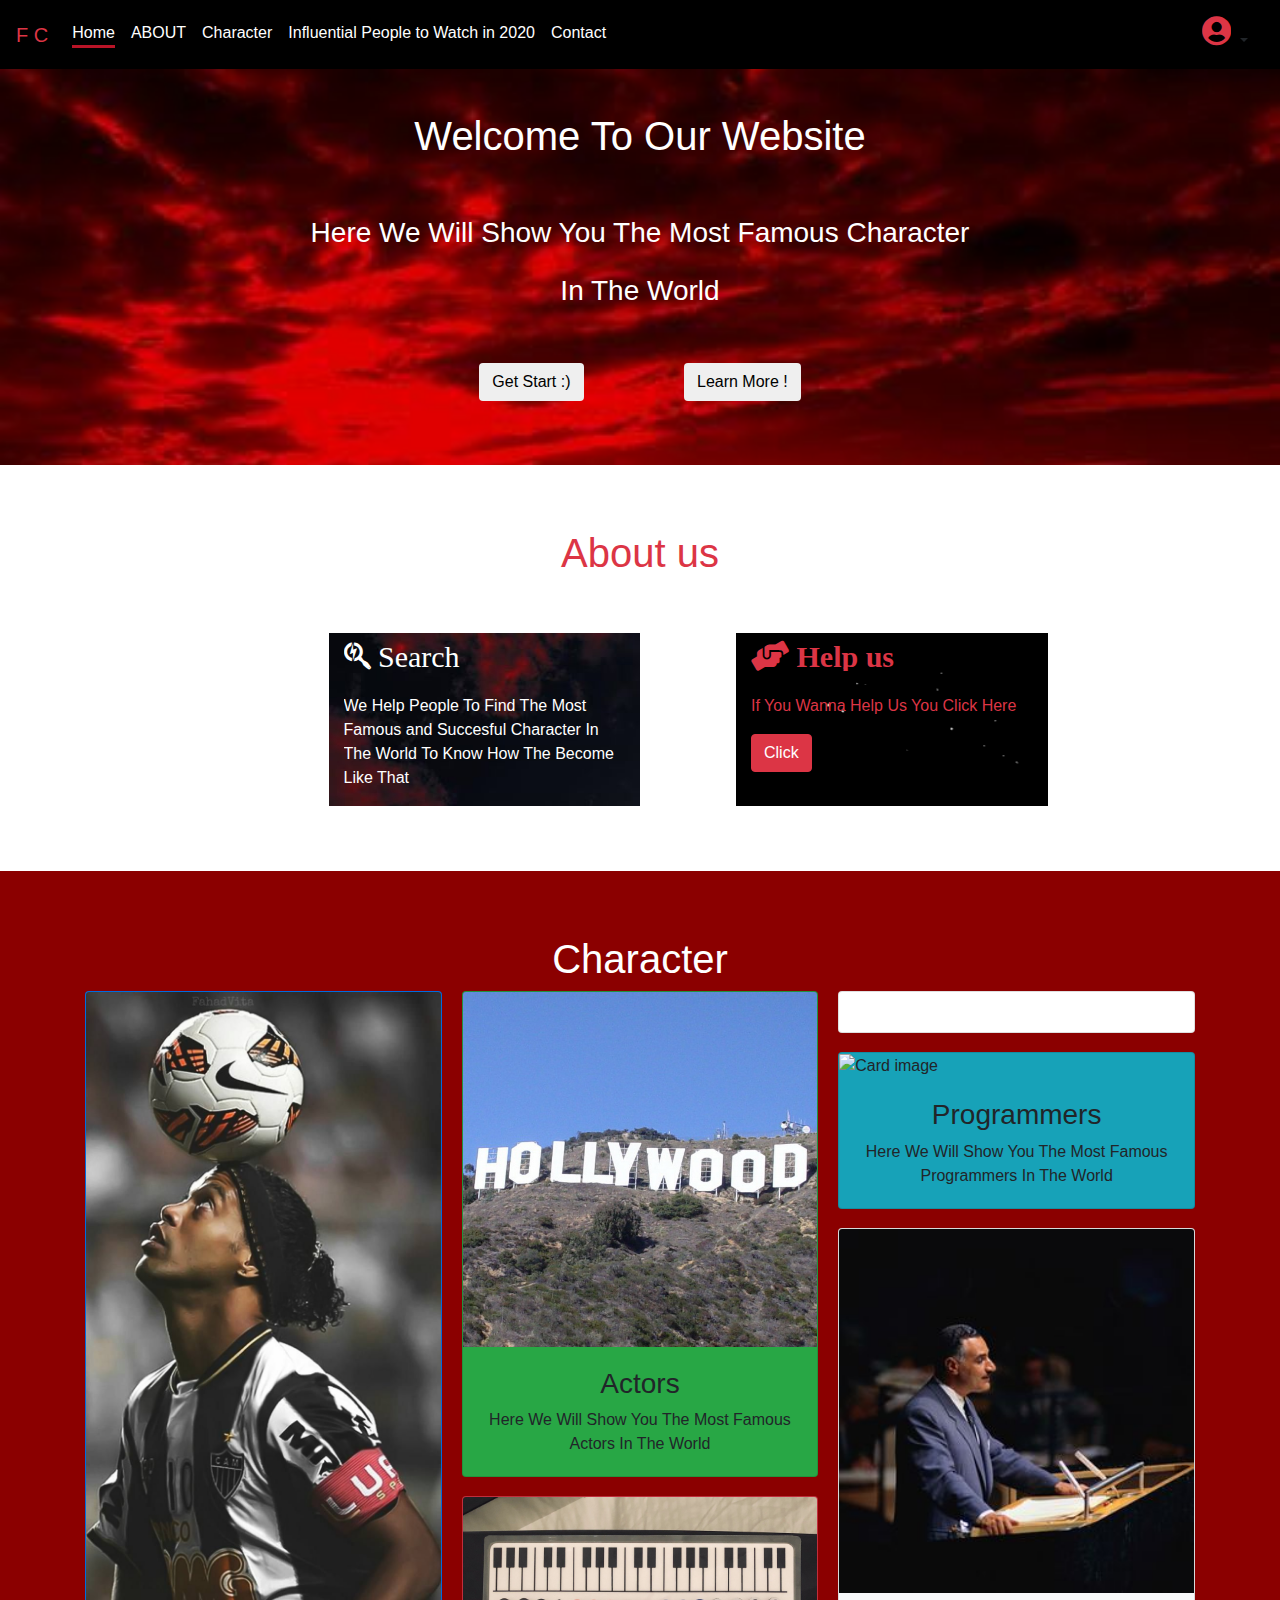
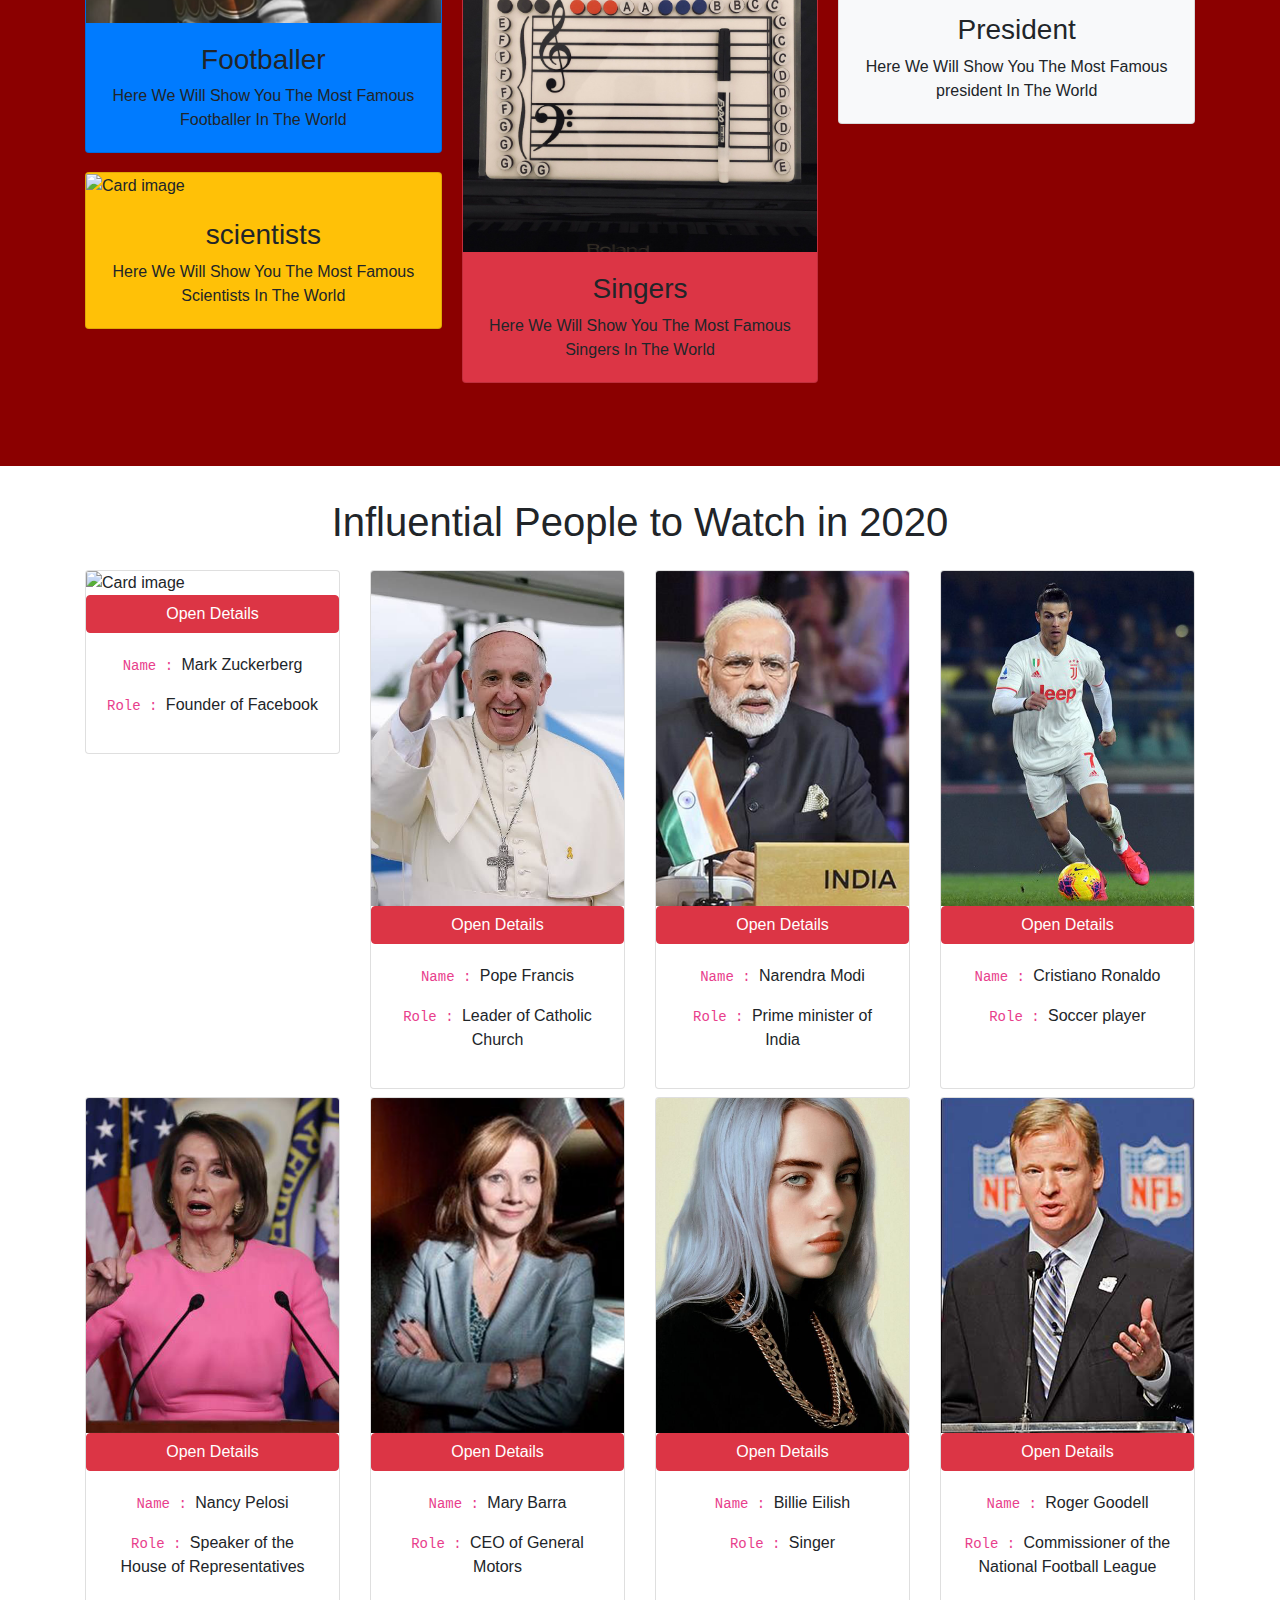
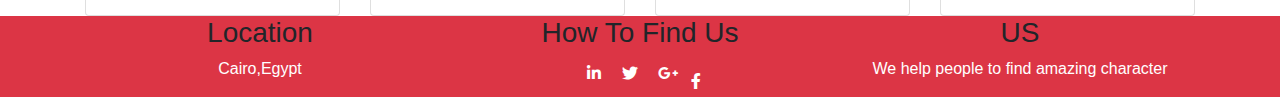
==== Home.html @ 87234b66 "Update Home.html" ====
<!DOCTYPE html>
<html lang="en" dir="ltr">
  <head>
    <meta charset="UTF-8"/>
    <meta name="viewport" content="width=device-width, initial-scale=1.0">
    <title>Famous Character</title>
    <!-- font awsome -->
    <link rel="stylesheet" href="css/all.min.css">
    <!-- bootstrap offline file -->
    <link rel="stylesheet" href="bootstrap/bootstrap.min.css">
    <link rel="stylesheet" href="css/home.css">
    <!-- Website icon -->
    <link rel="shortcut icon" href="heart-solid.svg" type="image/x-icon">
    <script src="js/jquery.min.js"></script>
    <script src="js/popper.min.js"></script>
    <script src="js/bootstrap.min.js"></script>
    <script src="js/index.js"></script>
  </head>
  <body>
      <!-- Navbar -->
      <div class="jumbotron-fluid top-icon">
          <nav class="navbar navbar-expand-sm fixed-top">
              <a class="navbar-brand text-danger gym-icon"> F C </a>
              <button class="navbar-toggler text-white" type="button" data-toggle="collapse" data-target="#ournavbar">
                  <i class="fas fa-bars"></i>
              </button>
              <div class="collapse navbar-collapse p-0 m-0" id="ournavbar">
                  <ul class="navbar-nav top-icon nav">
                      <li class="nav-item"><a href="#home" class="nav-link active">Home</a></li>
                      <li class="nav-item"><a href="#about" class="nav-link">ABOUT</a></li>
                      <li class="nav-item"><a href="#Character" class="nav-link">Character</a></li>
                      <li class="nav-item"><a href="#Influential" class="nav-link">Influential People to Watch in 2020</a></li>
                      <li class="nav-item"><a href="#" class="nav-link">Contact</a></li>
                  </ul>
                  <ul class="navbar-nav ml-auto nav-link">
                      <div class="dropdown">
                          <a class="dropdown-toggle" data-toggle="dropdown">
                              <i class="fas fa-user-circle top-avatar text-danger"></i>
                          </a>
                          <div class="dropdown-menu">
                              <a class="dropdown-item" href="index.html">Log out</a>
                              <a class="dropdown-item" href="#">Feedback</a>
                          </div>
                      </div>
                  </ul>
              </div>
          </nav>
      </div>
      <!-- Home -->
      <div class="jumbotron jumbotron-fluid text-center text-white cover" id="home">
          <h1 class="pt-5">Welcome To Our Website</h1>
          <h3 class="pt-5">Here We Will Show You The Most Famous Character</h3>
          <h3 class="pt-3">In The World</h3>
          <button class="btn mr-5 mt-5 butn">Get Start :) </button>
          <button class="btn ml-5 mt-5 butn">Learn More !</button>
      </div>
      <!-- About -->
      <div class="jumbotron bg-white About" id="about">
          <h1 class="text-center text-danger">About us</h1>
          <div class="row">
              <div class="col-md-3">
                  
              </div>
              <div class="col-md-3 col-3 text-white about1 mr-5 mt-5">
                  <i class="fab fa-searchengin search-icon pt-2"> Search</i>
                  <p class="pt-3">We Help People To Find The Most Famous and Succesful Character In The World To Know How The Become Like That</p>
              </div>
              <div class="col-md-3 col-3 text-danger about2 ml-5 mt-5">
                  <i class="fas fa-hands-helping search-icon pt-2"> Help us</i>
                  <p class="pt-3">If You Wanna Help Us You Click Here</p>
                  <button class="btn btn-danger">Click</button>
              </div>
              <div class="col-md-3">
                  
              </div>
          </div>
      </div>
      <!-- Character -->
      <div class="jumbotron jumbotron-fluid Character" id="Character">
          <div class="container">
              <h1 class="text-center text-white">Character</h1>
              <div class="card-columns">
                  <div class="card bg-primary">
                          <img class="card-img-buttom" src="image/Footballer.jpg" alt="Card image" style="width:100%">
                      <div class="card-body text-center">
                          <h3>Footballer</h3>
                          <p class="card-text">Here We Will Show You The Most Famous Footballer In The World</p>
                      </div>
                  </div>
                  <div class="card bg-warning">
                      <img class="card-img-buttom" src="image/scientists.png" alt="Card image" style="width:100%">
                      <div class="card-body text-center">
                          <h3>scientists</h3>
                          <p class="card-text">Here We Will Show You The Most Famous Scientists In The World</p>
                      </div>
                  </div>
                  <div class="card bg-success">
                      <img class="card-img-buttom" src="image/Actors.png" alt="Card image" style="width:100%">
                      <div class="card-body text-center">
                          <h3>Actors</h3>
                          <p class="card-text">Here We Will Show You The Most Famous Actors In The World</p>
                      </div>
                  </div>
                  <div class="card bg-danger">
                      <img class="card-img-buttom" src="image/music.jpg" alt="Card image" style="width:100%">
                      <div class="card-body text-center">
                          <h3>Singers</h3>
                          <p class="card-text">Here We Will Show You The Most Famous Singers In The World</p>
                      </div>
                  </div>  
                  <!-- Icon between character -->
                  <div class="card bg-white">
                      <div class="card-body text-center">
                          
                      </div>
                  </div>
                  <div class="card bg-info">
                      <img class="card-img-buttom" src="image/programmeer.png" alt="Card image" style="width:100%">
                      <div class="card-body text-center">
                          <h3>Programmers</h3>
                        <p class="card-text">Here We Will Show You The Most Famous Programmers In The World</p>
                      </div>
                 </div>
                  <div class="card bg-light">
                      <a href="President.html"><img class="card-img-buttom" src="image/president.jpg" alt="Card image" style="width:100%"></a>
                      <div class="card-body text-center">
                          <h3>President</h3>
                          <p class="card-text">Here We Will Show You The Most Famous president In The World</p>
                      </div>
                  </div>
                  
            </div>
          </div>
      </div>
      <!-- Influential People to Watch in 2020 -->
      <h1 class="text-center">Influential People to Watch in 2020</h1>
      <div class="container" id="Influential">
          <div class="row pt-3">
              <div class="col-md-3">
                  <div class="card">
                      <image class="card-img-buttom" src="image/Mark.png" alt="Card image" style="width:100%"></image>
                      <button type="button" class="btn btn-danger" data-toggle="modal" data-target="#markd">
                          Open Details
                      </button>
                      <div class="card-body text-center details">
                          <p> <code>Name : </code>Mark Zuckerberg</p>
                          <p> <code>Role : </code> Founder of Facebook </p>
                      </div>
                  </div>
                  <!-- modal -->
                  <div class="modal fade" id="markd">
                    <div class="modal-dialog modal-lg">
                      <div class="modal-content">

                        <!-- Name -->
                        <div class="modal-header">
                          <h4 class="modal-title">Mark Zuckerberg</h4>
                        </div>

                        <!--  details -->
                        <div class="modal-body">
                          <p>With a personal worth of about $73 billion, the founder of Facebook continues to deal with critics who are chiding the social media platform for disseminating fake news in 2019. The Federal Trade Commission fined Facebook an agency record penalty of $5 billion for violating customers' privacy in July.
                          Conservatives claim the social network is biased and have said Facebook's audit that sought to address those accusations was a whitewash. For their part, liberals have said the audit legitimized conservative claims of bias. With the 2020 presidential election less than a year away, Facebook will be under the microscope for its news dissemination from all sides of the political spectrum.</p>
                        </div>

                        <!-- close buttom -->
                        <div class="modal-footer">
                          <button type="button" class="btn btn-dark" data-dismiss="modal">Close</button>
                        </div>

                      </div>
                    </div>
                  </div>
              </div>
              <div class="col-md-3">
                  <div class="card">
                      <image class="card-img-buttom" src="image/Pope%20Francis.jpg" alt="Card image" style="width:100%"></image>
                      <button type="button" class="btn btn-danger" data-toggle="modal" data-target="#Pope">
                          Open Details
                      </button>
                      <div class="card-body text-center details">
                          <p> <code>Name : </code>Pope Francis</p>
                          <p> <code>Role : </code> Leader of Catholic Church </p>
                      </div>
                  </div>
                  <!-- modal -->
                  <div class="modal fade" id="Pope">
                    <div class="modal-dialog modal-lg">
                      <div class="modal-content">

                        <!-- Name -->
                        <div class="modal-header">
                          <h4 class="modal-title">Pope Francis</h4>
                        </div>

                        <!--  details -->
                        <div class="modal-body">
                            <p>Pope Francis, the leader of the Catholic Church, which has over 1 billion followers, continues to face the church's ongoing controversy surrounding sexual abuse of minors by Catholic clerics, a problem that threatens the future legitimacy of the 2,000-year-old church. In February, the pontiff called a meeting of church leadership for a meeting about the issue. Francis has spoken out about getting to the root of the problem and the abuse of power.    
                            The pope is busy shaping the papacy in his image by engaging in dialogue on issues such as migration, climate change, and the inclusion of gay Catholics, and is striving to bring lapsed Catholics back to the church. He's extending his legacy by naming cardinals -- today, more than half of the College of Cardinals have been appointed by Francis.</p>
                        </div>

                        <!-- close buttom -->
                        <div class="modal-footer">
                          <button type="button" class="btn btn-dark" data-dismiss="modal">Close</button>
                        </div>

                      </div>
                    </div>
                  </div>
              </div>
              <div class="col-md-3">
                  <div class="card">
                      <image class="card-img-buttom" src="image/Narendra.png" alt="Card image" style="width:100%"></image>
                      <button type="button" class="btn btn-danger" data-toggle="modal" data-target="#Narendra">
                          Open Details
                      </button>
                      <div class="card-body text-center details">
                          <p> <code>Name : </code>Narendra Modi</p>
                          <p> <code>Role : </code> Prime minister of India </p>
                      </div>
                  </div>
                  <!-- modal -->
                  <div class="modal fade" id="Narendra">
                    <div class="modal-dialog modal-lg">
                      <div class="modal-content">

                        <!-- Name -->
                        <div class="modal-header">
                          <h4 class="modal-title">Narendra Modi</h4>
                        </div>

                        <!--  details -->
                        <div class="modal-body">
                            <p>Narendra Modi was first elected prime minister of India, the world's largest democracy, in 2014 on a platform of improving the nation's transportation infrastructure and opening up the country to direct foreign investment.
                            Modi has championed Hindu culture, which some criticized as exclusionary toward Muslims, especially in the province of Kashmir, which has a Muslim majority. In early December, Indian lawmakers passed a change to the nation's citizenship law to include religion as a criterion for nationality to make it easier for refugees of certain faiths from neighboring countries who are being persecuted to gain citizenship. The measure is seen by many as divisive because is does not include Muslims. India is home to 200 million Muslims.

                            India has also been chided for its poor treatment of women and been tainted by recent stories about women who have been gang-raped and murdered. Modi has spoken about the mistreatment of women, but critics have said the country has not acted strongly enough to stop the violence</p>
                        </div>

                        <!-- close buttom -->
                        <div class="modal-footer">
                          <button type="button" class="btn btn-dark" data-dismiss="modal">Close</button>
                        </div>

                      </div>
                    </div>
                  </div>
              </div>
              <div class="col-md-3">
                  <div class="card">
                      <image class="card-img-buttom" src="image/Cristiano.png" alt="Card image" style="width:100%"></image>
                      <button type="button" class="btn btn-danger" data-toggle="modal" data-target="#Cristiano">
                          Open Details
                      </button>
                      <div class="card-body text-center">
                          <p> <code>Name : </code>Cristiano Ronaldo</p>
                          <p> <code>Role : </code> Soccer player </p><br>
                      </div>
                  </div>
                  <!-- modal -->
                  <div class="modal fade" id="Cristiano">
                    <div class="modal-dialog modal-lg">
                      <div class="modal-content">

                        <!-- Name -->
                        <div class="modal-header">
                          <h4 class="modal-title">Cristiano Ronaldo</h4>
                        </div>

                        <!--  details -->
                        <div class="modal-body">
                            <p>Cristiano Ronaldo is one of the greatest soccer players of all time. In 2018, the Portuguese soccer star became the first player to win the UEFA Champions League five times. He's also played on Portugal's World Cup team four times and scored seven goals in the four tournaments. Ronaldo joined Italian soccer club Juventus in 2018 in a deal that will pay him $64 million a year over four years. After the deal was announced, Juventus sold 520,000 Juventus jerseys with his name on them in 24 hours.
                            Ronaldo's Wikipedia page received more than 11 million views over the last 12 months. The 34-year-old's acclaim extends to social media, where he has nearly 400 million followers.
                            Ronaldo has also lent his stature to the campaign to combat racism in soccer, titled Stand Up Speak Up, that was launched following a spate of racist incidents at soccer matches across Europe. Last year, Ronaldo went on Instagram to speak in defense of Kalidou Koulibaly after racist chants were aimed at the Napoli defender during a match at Inter Milan.</p>
                        </div>

                        <!-- close buttom -->
                        <div class="modal-footer">
                          <button type="button" class="btn btn-dark" data-dismiss="modal">Close</button>
                        </div>

                      </div>
                    </div>
                  </div>
              </div>
          </div>
          <div class="row pt-2">
              <div class="col-md-3">
                  <div class="card">
                      <image class="card-img-buttom" src="image/Nancy.png" alt="Card image" style="width:100%"></image>
                      <button type="button" class="btn btn-danger" data-toggle="modal" data-target="#Nancy">
                          Open Details
                      </button>
                      <div class="card-body text-center">
                          <p> <code>Name : </code>Nancy Pelosi</p>
                          <p> <code>Role : </code> Speaker of the House of Representatives </p>
                      </div>
                  </div>
                  <!-- modal -->
                  <div class="modal fade" id="Nancy">
                    <div class="modal-dialog modal-lg">
                      <div class="modal-content">

                        <!-- Name -->
                        <div class="modal-header">
                          <h4 class="modal-title">Nancy Pelosi</h4>
                        </div>

                        <!--  details -->
                        <div class="modal-body">
                            <p>Rep. Nancy Pelosi is the first woman to have served as Speaker of the House of Representatives. She helmed the effort to impeach President Donald Trump. To do this, Pelosi had to rely on her leadership and political skills to pull together the disparate parts of the Democratic Party to advance the process, while at the same time attempting to convince members of the opposition Republican Party of the misdeeds of President Trump.
                            In a demonstration of bipartisanship, Pelosi and the House of Representatives supported a trade deal with Mexico and Canada that was backed by the president.</p>
                        </div>

                        <!-- close buttom -->
                        <div class="modal-footer">
                          <button type="button" class="btn btn-dark" data-dismiss="modal">Close</button>
                        </div>

                      </div>
                    </div>
                  </div>
              </div>
              <div class="col-md-3">
                  <div class="card">
                      <image class="card-img-buttom" src="image/Mary.png" alt="Card image" style="width:100%"></image>
                      <button type="button" class="btn btn-danger" data-toggle="modal" data-target="#Mary">
                          Open Details
                      </button>
                      <div class="card-body text-center">
                          <p> <code>Name : </code>Mary Barra</p>
                          <p> <code>Role : </code> CEO of General Motors </p>
                      </div>
                  </div>
                  <!-- modal -->
                  <div class="modal fade" id="Mary">
                    <div class="modal-dialog modal-lg">
                      <div class="modal-content">

                        <!-- Name -->
                        <div class="modal-header">
                          <h4 class="modal-title">Mary Barra</h4>
                        </div>

                        <!--  details -->
                        <div class="modal-body">
                            
                            <p>Mary Barra has overseen a sea change at General Motors, once the largest automobile company in the world. Since taking over as the first female chief executive officer of an American automobile company in 2014, Barra's strategy for GM has been to pull from several underperforming international markets and push into the electric car market. She told an auto industry conference in New York in November that GM is planning to sell 20 electric vehicle models by 2023. As the 13th largest-revenue U.S. corporation in the world, GM will likely continue to wield tremendous influence.
                            Barra will also continue in 2020 to influence her 173,000 employees and their families, as well as play a major role in national conversations on labor relations. In October 2019, Barra finalized a labor contract with the United Automobile Workers union, ending the 40-day, 46,000 GM worker strike -- the longest strike against the company in a half century.</p>
                        </div>

                        <!-- close buttom -->
                        <div class="modal-footer">
                          <button type="button" class="btn btn-dark" data-dismiss="modal">Close</button>
                        </div>

                      </div>
                    </div>
                  </div>
              </div>
              <div class="col-md-3">
                  <div class="card">
                      <image class="card-img-buttom" src="image/Billie.png" alt="Card image" style="width:100%"></image>
                      <button type="button" class="btn btn-danger" data-toggle="modal" data-target="#Billie">
                          Open Details
                      </button>
                      <div class="card-body text-center">
                          <p> <code>Name : </code>Billie Eilish</p>
                          <p> <code>Role : </code> Singer </p><br>
                      </div>
                  </div>
                  <!-- modal -->
                  <div class="modal fade" id="Billie">
                    <div class="modal-dialog modal-lg">
                      <div class="modal-content">

                        <!-- Name -->
                        <div class="modal-header">
                          <h4 class="modal-title">Billie Eilish</h4>
                        </div>

                        <!--  details -->
                        <div class="modal-body">
                            <p>Eilish has been called the voice of Generation Z, those born in the mid-to-late 1990s, embodying teen angst and apathy. The Grammy Award-nominated singer-songwriter, who turns 18 in late December, was named Billboard 2019 Woman of the Year earlier this month. Eilish has already posted two top 10 hits on the Billboard Hot 100, including the chart-topper "Bad Guy." Her debut album, "When We All Fall Asleep, Where Do We Go?," went to No. 1 on the Billboard 200.
                            Eilish is generating a lot of interest on Wikipedia, and her site has had almost 20 million page views over the last 12 months. She has 44.9 million followers on Instagram, and Lana Del Rey and Dave Grohl are fans.</p>
                        </div>

                        <!-- close buttom -->
                        <div class="modal-footer">
                          <button type="button" class="btn btn-dark" data-dismiss="modal">Close</button>
                        </div>

                      </div>
                    </div>
                  </div>
              </div>
              <div class="col-md-3">
                  <div class="card">
                      <image class="card-img-buttom" src="image/Roger.png" alt="Card image" style="width:100%"></image>
                      <button type="button" class="btn btn-danger" data-toggle="modal" data-target="#Roger">
                          Open Details
                      </button>
                      <div class="card-body text-center">
                          <p> <code>Name : </code>Roger Goodell</p>
                          <p> <code>Role : </code> Commissioner of the National Football League </p>
                      </div>
                  </div>
                  <!-- modal -->
                  <div class="modal fade" id="Roger"> 
                     <div class="modal-dialog modal-lg">
                          <div class="modal-content">

                            <!-- Name -->
                            <div class="modal-header">
                              <h4 class="modal-title">Roger Goodell</h4>
                            </div>

                            <!--  details -->
                            <div class="modal-body">
                                <p>The National Football League is the most dominant sports league in the United States by far, commanding billions of dollars in revenue. NFL games are routinely the most-watched sporting events in the fall and winter, according to Nielsen TV ratings, capped by the most-viewed event of the year, the Super Bowl. At the head of this colossus is Roger Goodell, who is in his 14th year as NFL commissioner.
                                Besides negotiating the massive revenue deals for the league, Goodell has had to navigate the shoals of several controversies. Goodell dealt with a public relations flap beginning in 2016 regarding players refusing to stand for the national anthem in protest of unfair treatment of African Americans by police. There are also ongoing concerns about the danger the game poses to players and what this could mean for the future of the sport.</p>
                            </div>

                            <!-- close buttom -->
                            <div class="modal-footer">
                              <button type="button" class="btn btn-dark" data-dismiss="modal">Close</button>
                            </div>

                          </div>
                        </div>
                  </div>
              </div>
          </div>
      </div>
      <!-- footer -->
  <footer class="jumbotorn-fluid bg-danger">
      <div class="container">
          <div class="row text-center">
              <div class="col-md-4">
                  <h3>Location</h3>
                  <p class="text-white">Cairo,Egypt</p>
              </div>
              <div class="col-md-4">
                  <h3>How To Find Us</h3>
                  <a class="text-white" href="https://www.linkedin.com"><i class="fab fa-linkedin-in p-2 icons"></i></a>
                  <a class="text-white" href="https://www.twitter.com"><i class="fab fa-twitter p-2 icons"></i></a>
                  <a class="text-white" href="https://www.google-plus.com"><i class="fab fa-google-plus-g p-2 icons"></i></a>
                  <a class="text-white" href="https://www.facebook.com"><i class="fab fa-facebook-f"></i></a>
              </div>
              <div class="col-md-4">
                  <h3>US</h3>
                  <p class="text-white">We help people to find amazing character</p>
              </div>
          </div>
      </div>
  </footer>
  </body>
</html>
---- css/home.css ----
*
{
    overflow:hidden;
}
/* About Navbar*/
.navbar
{
    background-color:black;
}
li a
{
    color:white;
}
li a:hover
{
  color:#b91427;
}
.nav > li > a.active:after,
.nav > li > a:after
{
    content: "";
    display: block;
    height: 3px;
    background-color:#b91427;
    transition: width 0.5s;v
}
.nav > li > a.active:after
{

    width: 100%;

}
.nav > li > a:after
{

    width: 0;
}
.nav > li > a:hover:after
{
    width: 100%;
}
.top-avatar
{
  font-size:30px;
}
/* Home */
.cover
{
  background-image:url("/image/Home.jpg");
  background-repeat:no-repeat;
  background-size:cover;
  margin-bottom:0;
}
.backGround
{
    background-color:#b91427;
}
.butn:hover
{
    background-color:#b91427;
}
/* About */
.About
{
    padding:auto;
    margin:auto;
}
.about1
{
    width:35%;
    background-image:url("/image/about1.jpg");
    
}
.about2
{
    background-image:url("/image/about2.gif");
}
.search-icon
{
    font-size:30px;
}
/* Character */ 
.Character
{
    background-color:darkred;
}
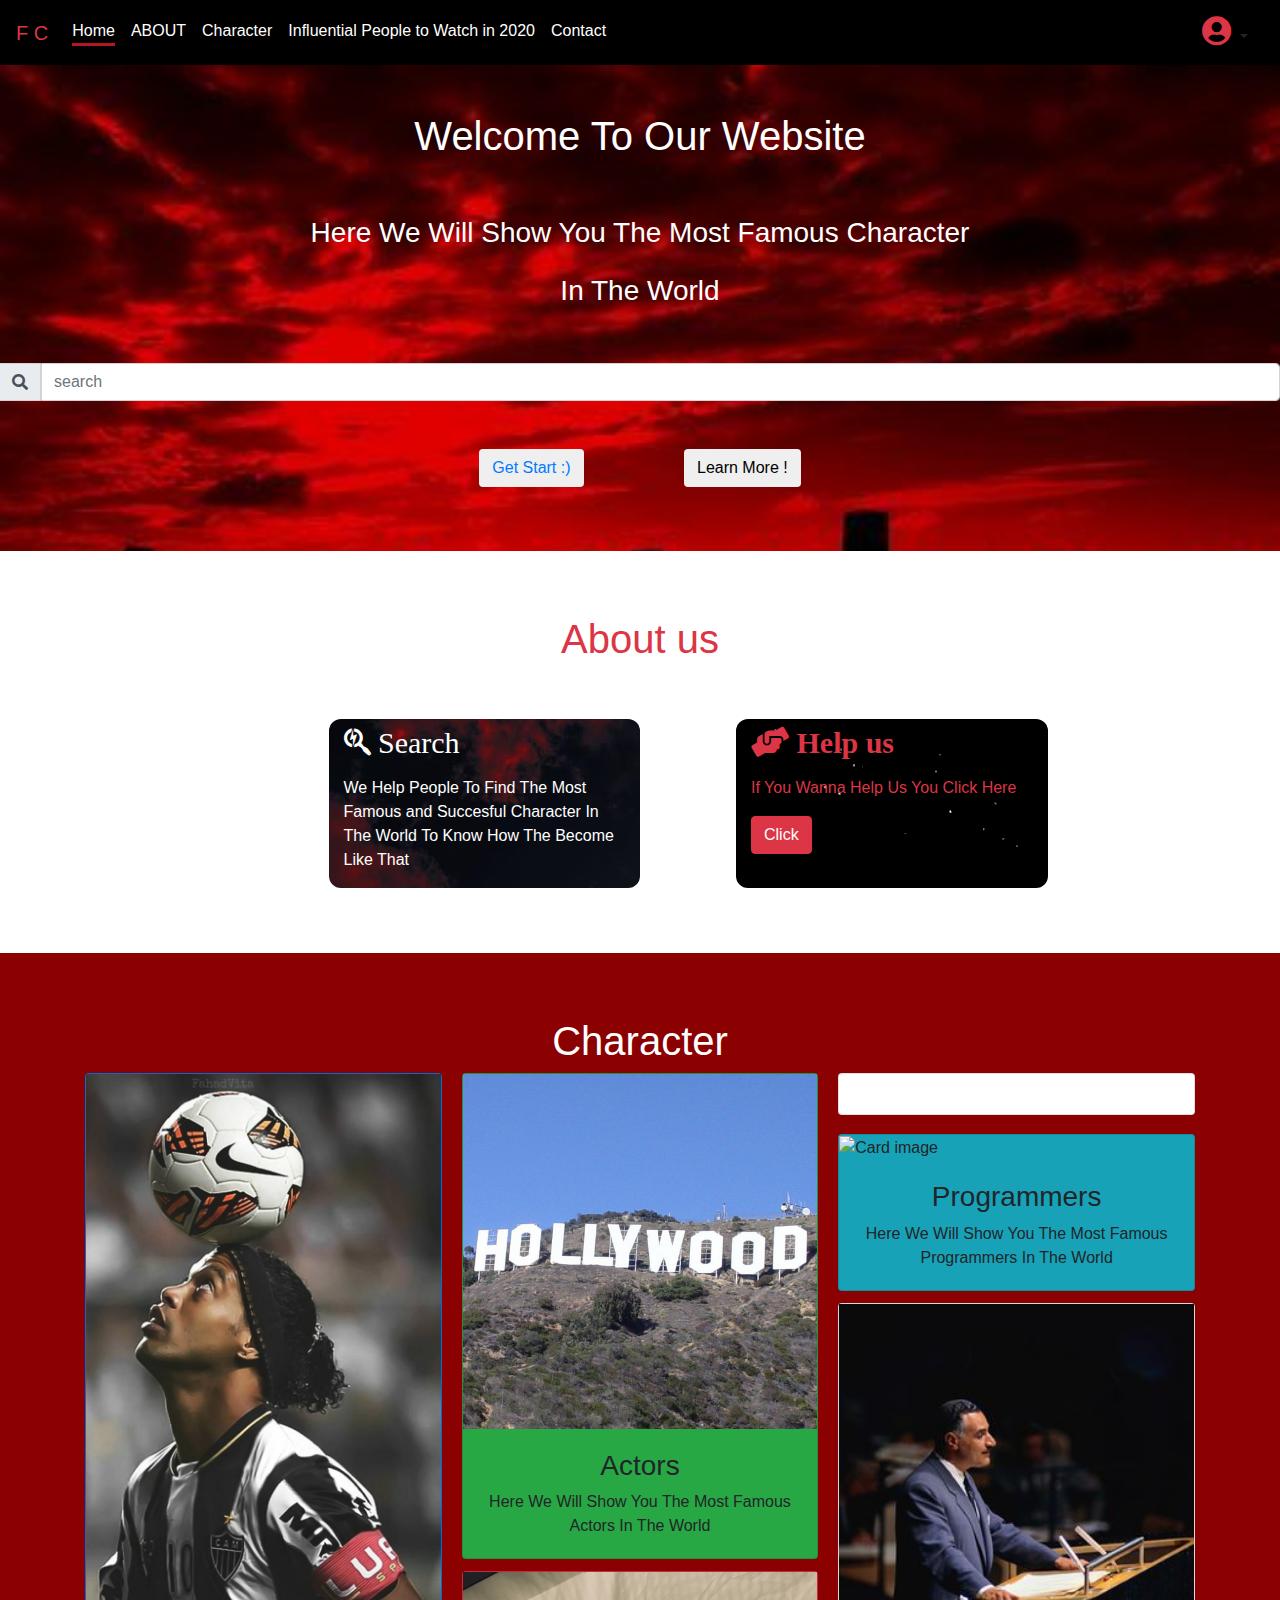
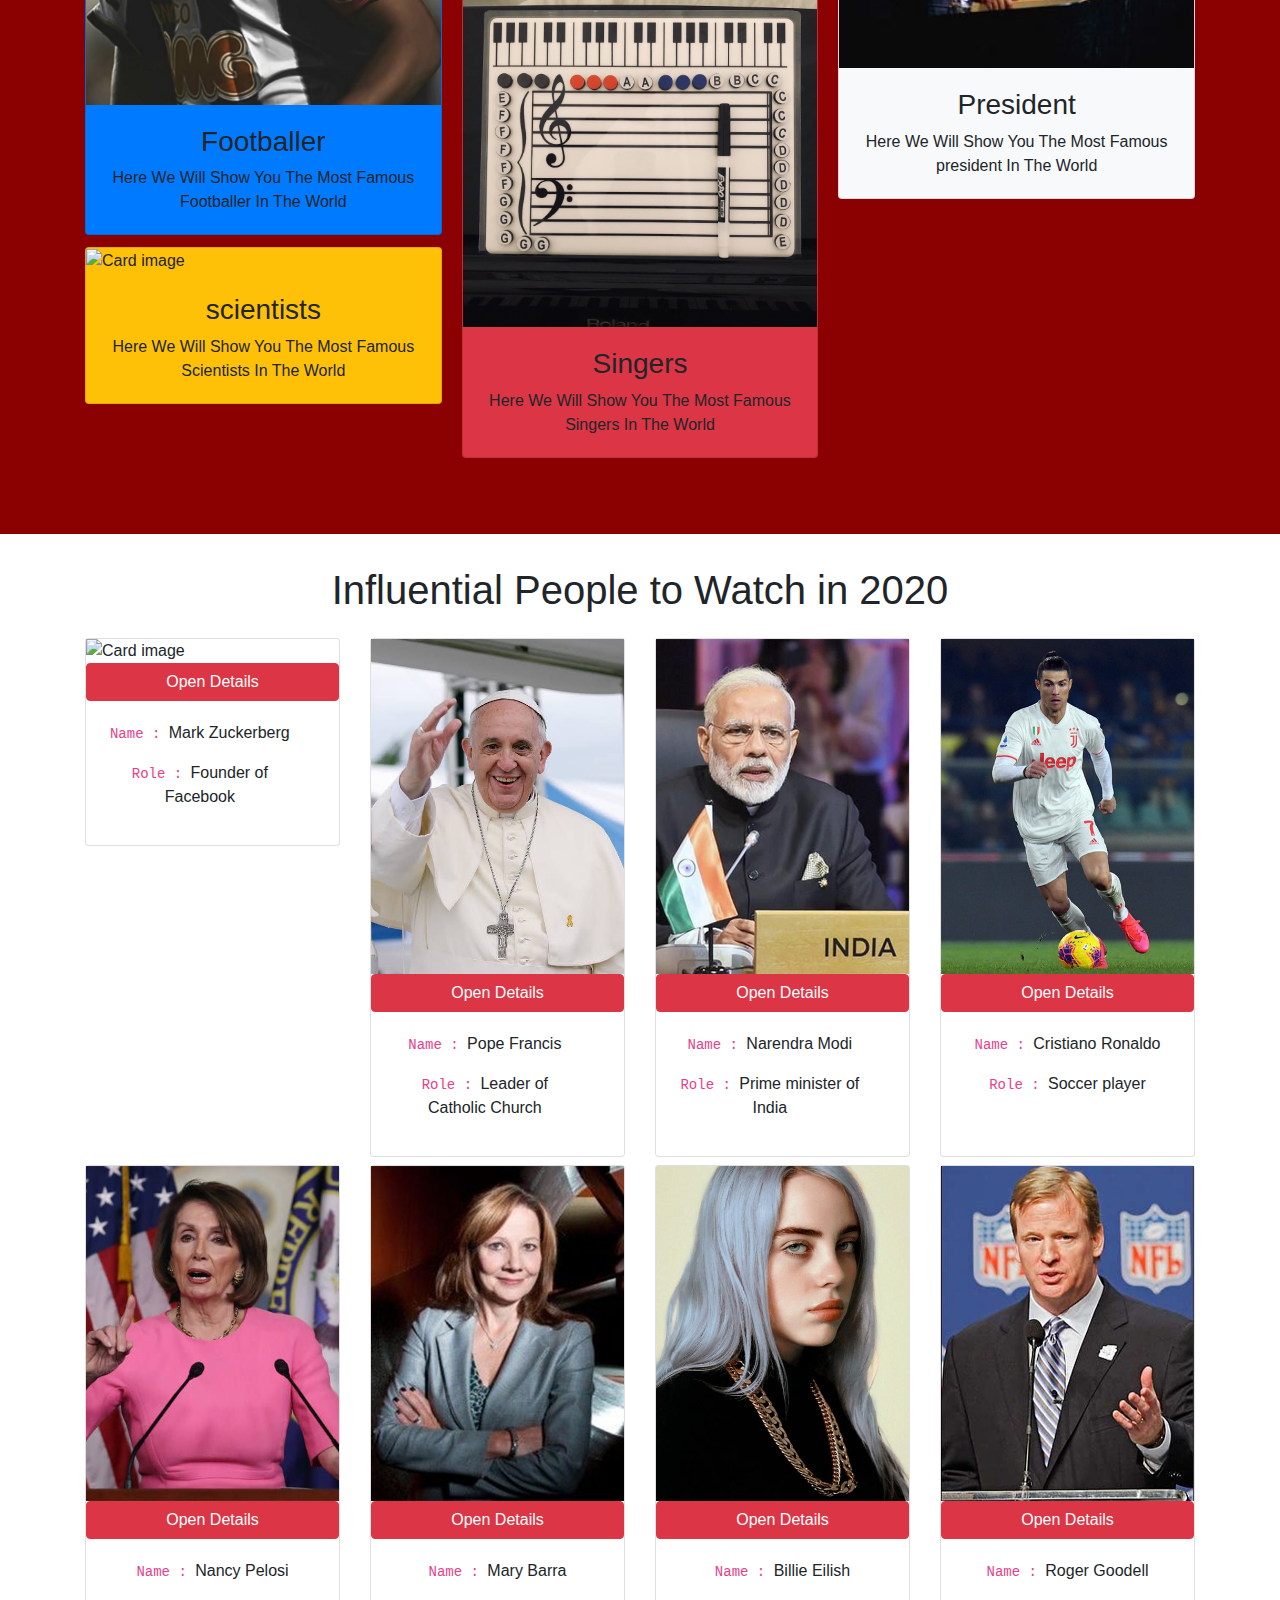
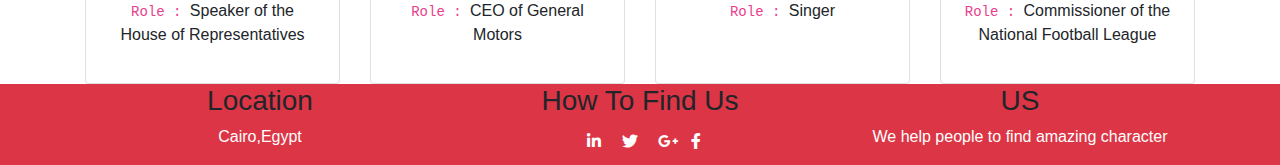
==== commit 5a07ca94: "Update Home.html" ====
--- a/Home.html
+++ b/Home.html
@@ -39,19 +39,75 @@
                           </a>
                           <div class="dropdown-menu">
                               <a class="dropdown-item" href="index.html">Log out</a>
-                              <a class="dropdown-item" href="#">Feedback</a>
-                          </div>
+                              <button class="dropdown-item" data-toggle="modal" data-target="#feed">Feedback</button>
+                          </div>   
                       </div>
                   </ul>
               </div>
           </nav>
+          <!-- modal for feedback -->
+          <div class="modal" id="feed"> 
+              <div class="modal-dialog modal-lg">
+                  <div class="modal-content">
+
+                        <!-- Name -->
+                        <div class="modal-header">
+                            <h4 class="modal-title">FeedBack US</h4>
+                        </div>
+
+                        <!--  details -->
+                        <div class="modal-body">
+                            <div class="container">
+                                <form action="/action_page.php">
+                                <div class="form-group">
+                                    <label>Are you found our website easy to use ?</label>
+                                    <select class="form-control">
+                                        <option>Yea</option>
+                                        <option>No</option>
+                                        <option>Not easy</option>
+                                    </select>
+                                    <label>Are you found your person here ?</label>
+                                    <select class="form-control">
+                                        <option>Yea</option>
+                                        <option>No</option>
+                                        <option>Yes, but there's little information</option>
+                                    </select>
+                                    <label>If you able to help us are you will do that ?</label>
+                                    <select class="form-control">
+                                        <option>Yea</option>
+                                        <option>No</option>
+                                        <option>I'm not sure</option>
+                                    </select>
+                                    <br>
+                                    <input type="text" class="form-control" placeholder="Are you have any comment ?" name="text1">   
+                                    </div>
+                                  </form>
+                                </div>
+                            </div>
+
+                            <!-- submit buttom -->
+                     <div class="modal-footer">
+                         <button type="button" class="btn btn-danger" data-dismiss="modal">submit</button>
+                     </div>
+
+                  </div>
+              </div>
+          </div>
       </div>
       <!-- Home -->
       <div class="jumbotron jumbotron-fluid text-center text-white cover" id="home">
           <h1 class="pt-5">Welcome To Our Website</h1>
           <h3 class="pt-5">Here We Will Show You The Most Famous Character</h3>
           <h3 class="pt-3">In The World</h3>
-          <button class="btn mr-5 mt-5 butn">Get Start :) </button>
+          <form class="pt-5">
+            <div class="input-group search">
+                <div class="input-group-append">
+                <span class="input-group-text"><i class="fas fa-search"></i></span>
+              </div>
+              <input type="search" class="form-control" placeholder="search" name="search">
+            </div>
+          </form>
+          <button class="btn mr-5 mt-5 butn"><a class="start" href="#Character">Get Start :) </a></button>
           <button class="btn ml-5 mt-5 butn">Learn More !</button>
       </div>
       <!-- About -->
--- a/css/home.css
+++ b/css/home.css
@@ -1,8 +1,4 @@
-*
-{
-    overflow:hidden;
-}
-/* About Navbar*/
+/* Navbar*/
 .navbar
 {
     background-color:black;
@@ -46,7 +42,7 @@
 /* Home */
 .cover
 {
-  background-image:url("/image/Home.jpg");
+  background-image:url("../image/Home.jpg");
   background-repeat:no-repeat;
   background-size:cover;
   margin-bottom:0;
@@ -68,12 +64,14 @@
 .about1
 {
     width:35%;
-    background-image:url("/image/about1.jpg");
+    background-image:url("../image/about1.jpg");
+    border-radius:12px;
     
 }
 .about2
 {
-    background-image:url("/image/about2.gif");
+    background-image:url("../image/about2.gif");
+    border-radius:12px;
 }
 .search-icon
 {
@@ -84,3 +82,13 @@
 {
     background-color:darkred;
 }
+/* influ */
+.details
+{
+    width:90%;
+}
+/* footer */
+.icons
+{
+    border-style:hidden;
+}
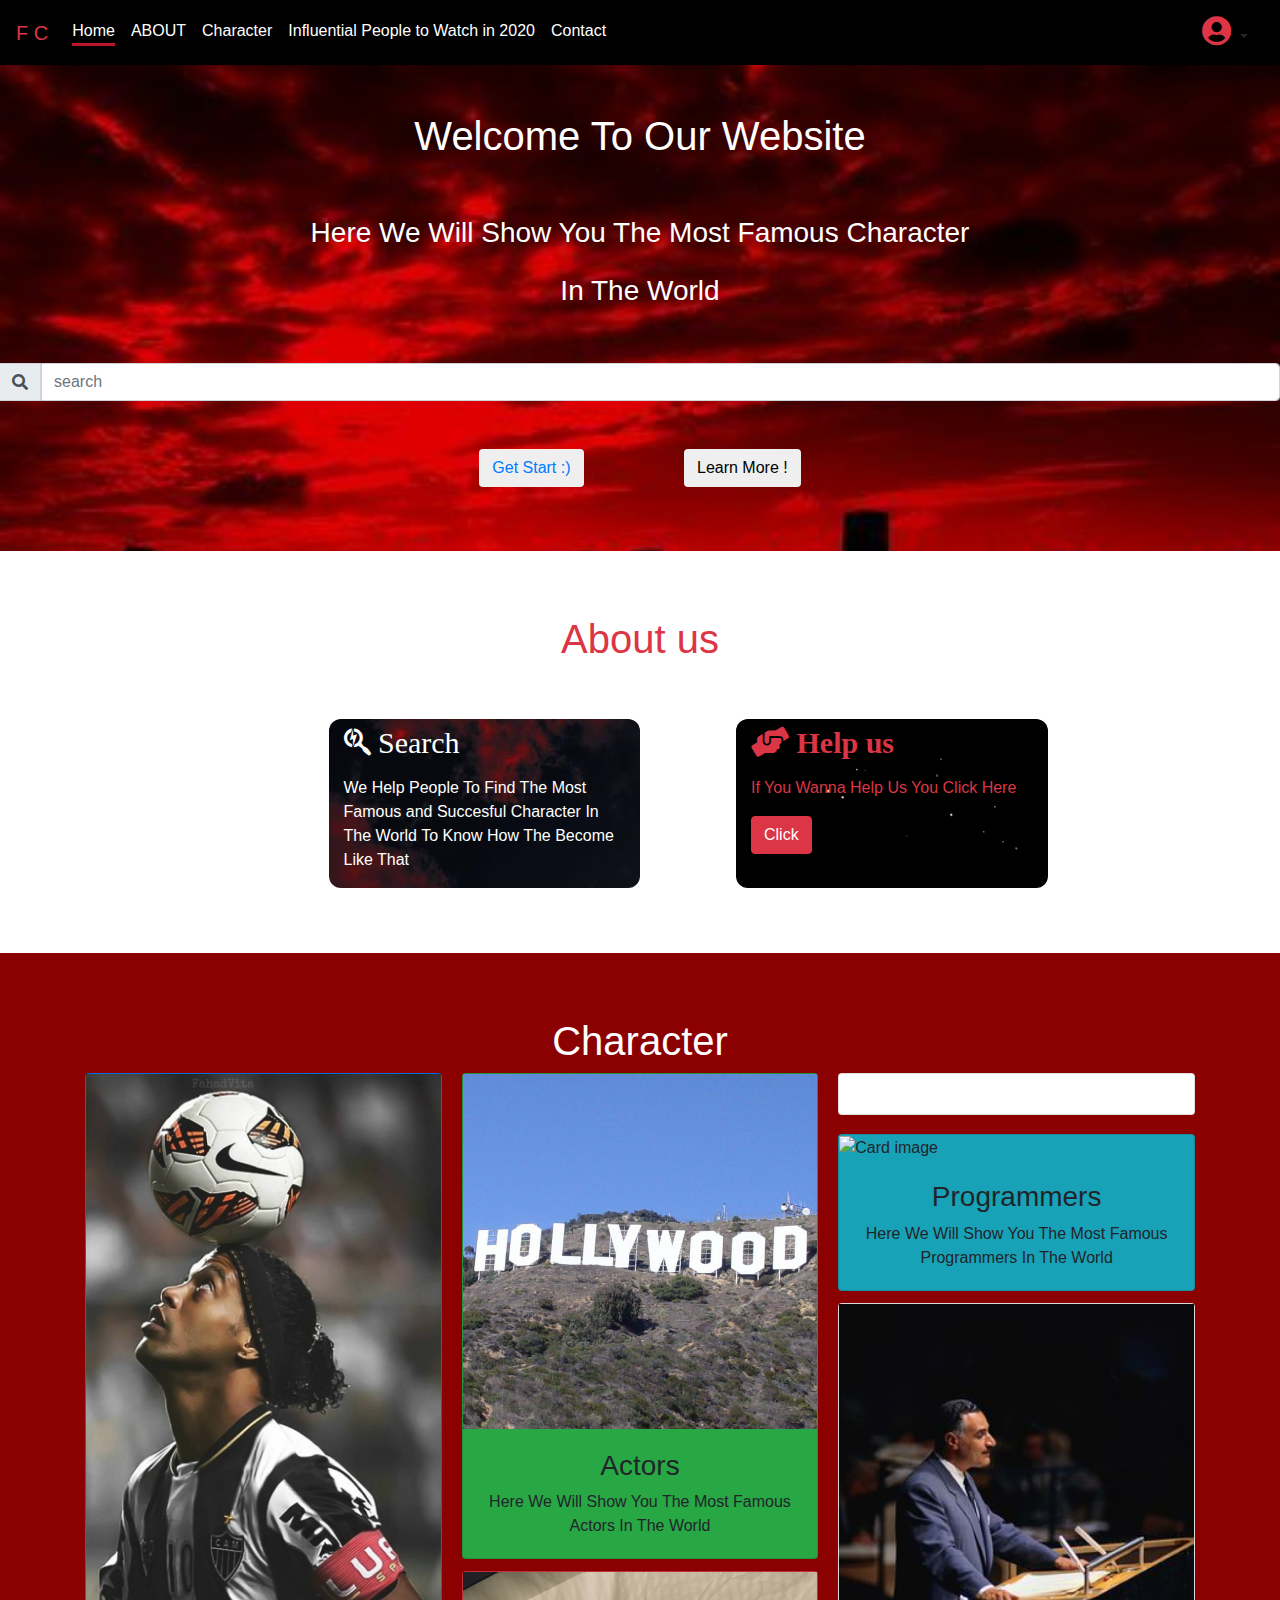
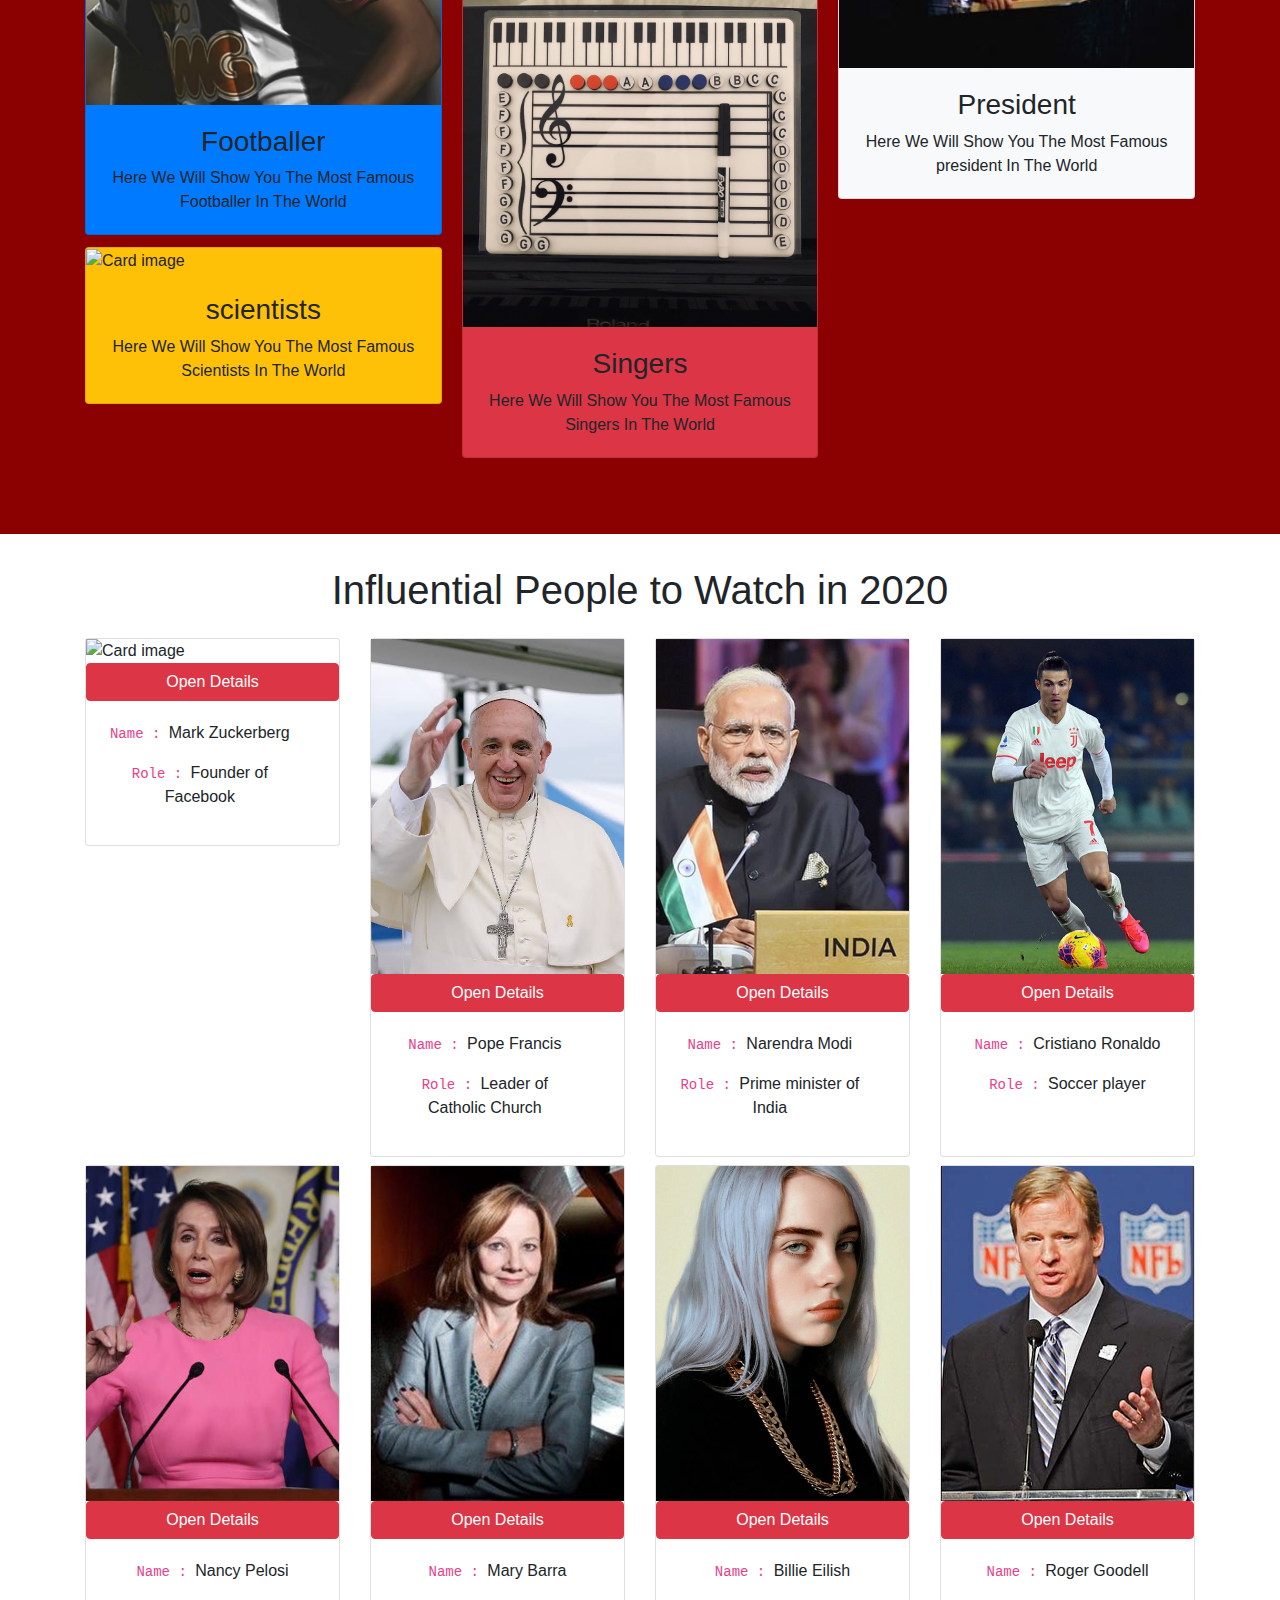
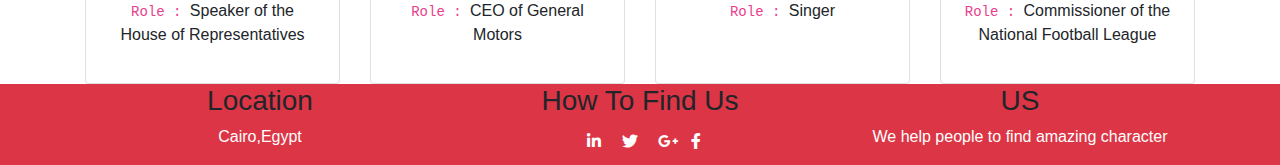
==== commit b03488be: "Update Home.html" ====
--- a/Home.html
+++ b/Home.html
@@ -137,7 +137,7 @@
               <h1 class="text-center text-white">Character</h1>
               <div class="card-columns">
                   <div class="card bg-primary">
-                          <img class="card-img-buttom" src="image/Footballer.jpg" alt="Card image" style="width:100%">
+                          <a href="footbaler%20chaeacter.html"><img class="card-img-buttom" src="image/Footballer.jpg" alt="Card image" style="width:100%"></a>
                       <div class="card-body text-center">
                           <h3>Footballer</h3>
                           <p class="card-text">Here We Will Show You The Most Famous Footballer In The World</p>
@@ -158,7 +158,7 @@
                       </div>
                   </div>
                   <div class="card bg-danger">
-                      <img class="card-img-buttom" src="image/music.jpg" alt="Card image" style="width:100%">
+                      <a href="singer%20character.html"><img class="card-img-buttom" src="image/music.jpg" alt="Card image" style="width:100%"></a>
                       <div class="card-body text-center">
                           <h3>Singers</h3>
                           <p class="card-text">Here We Will Show You The Most Famous Singers In The World</p>
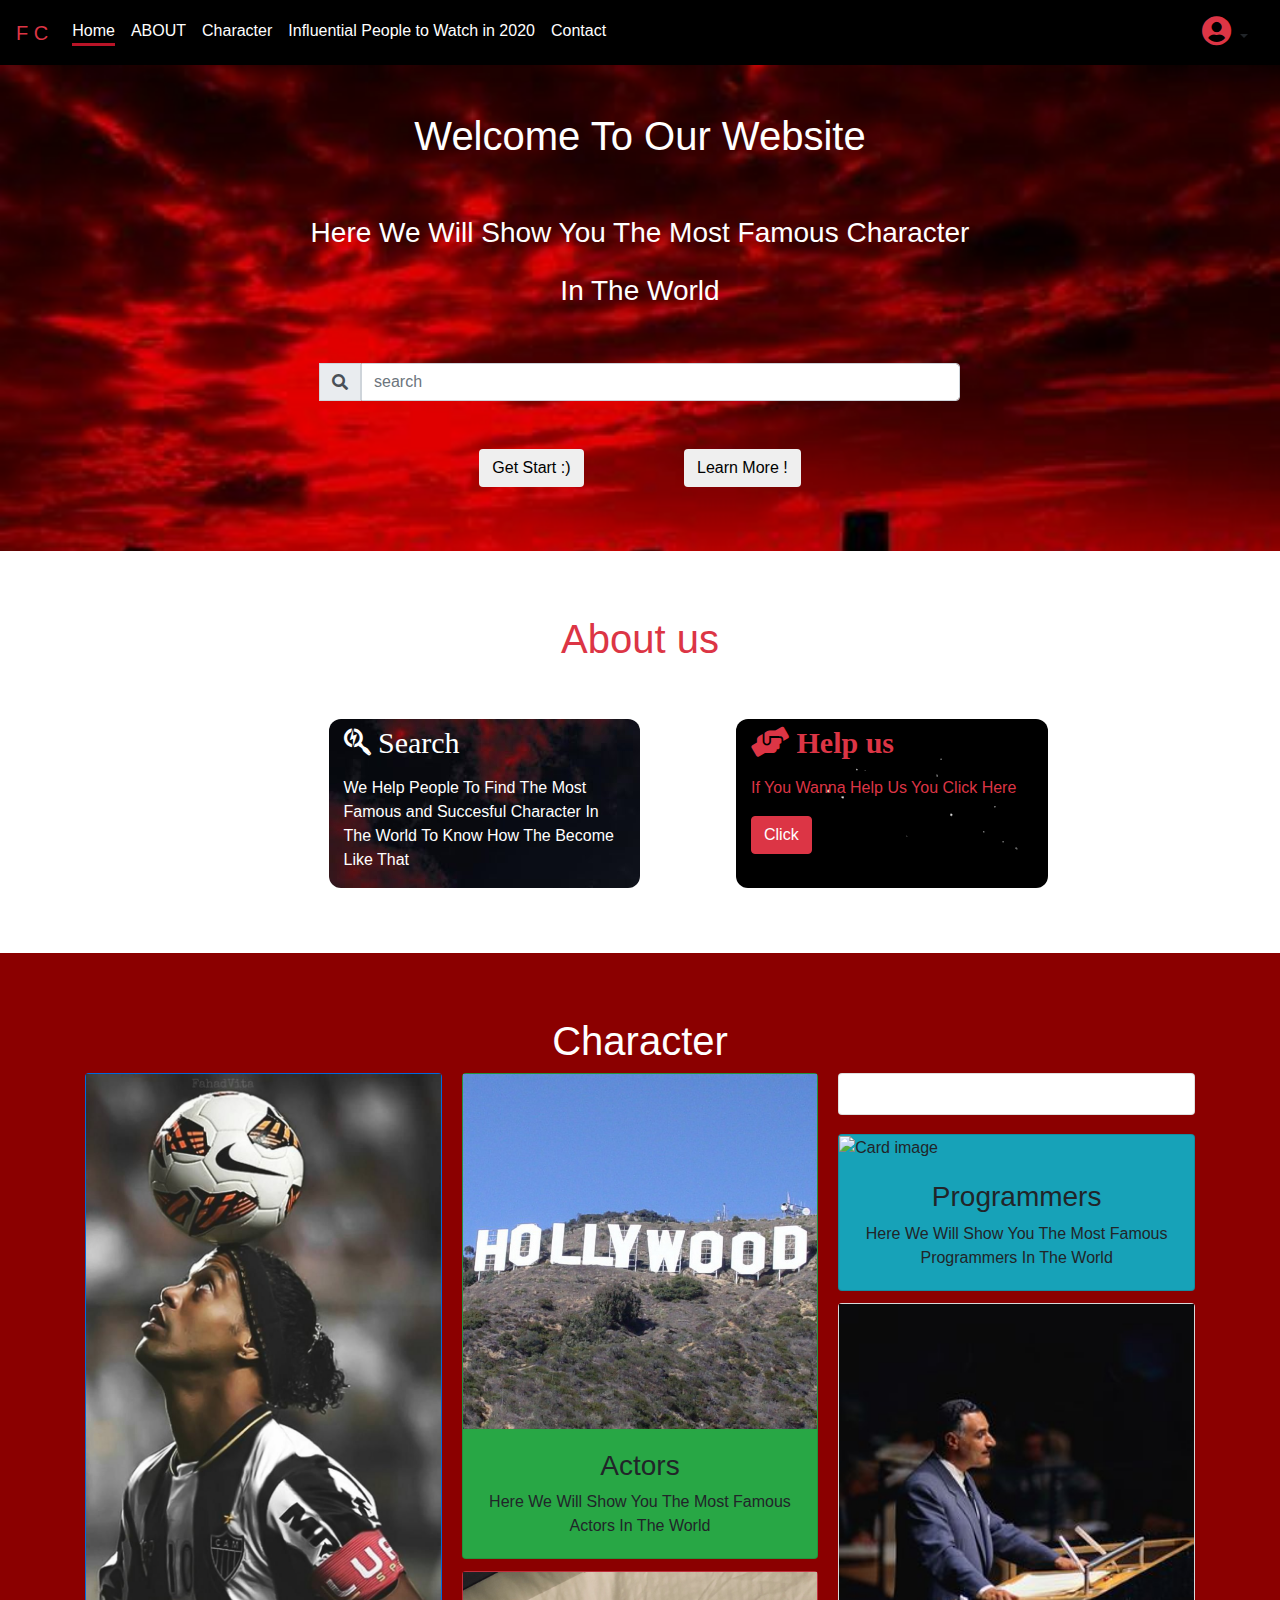
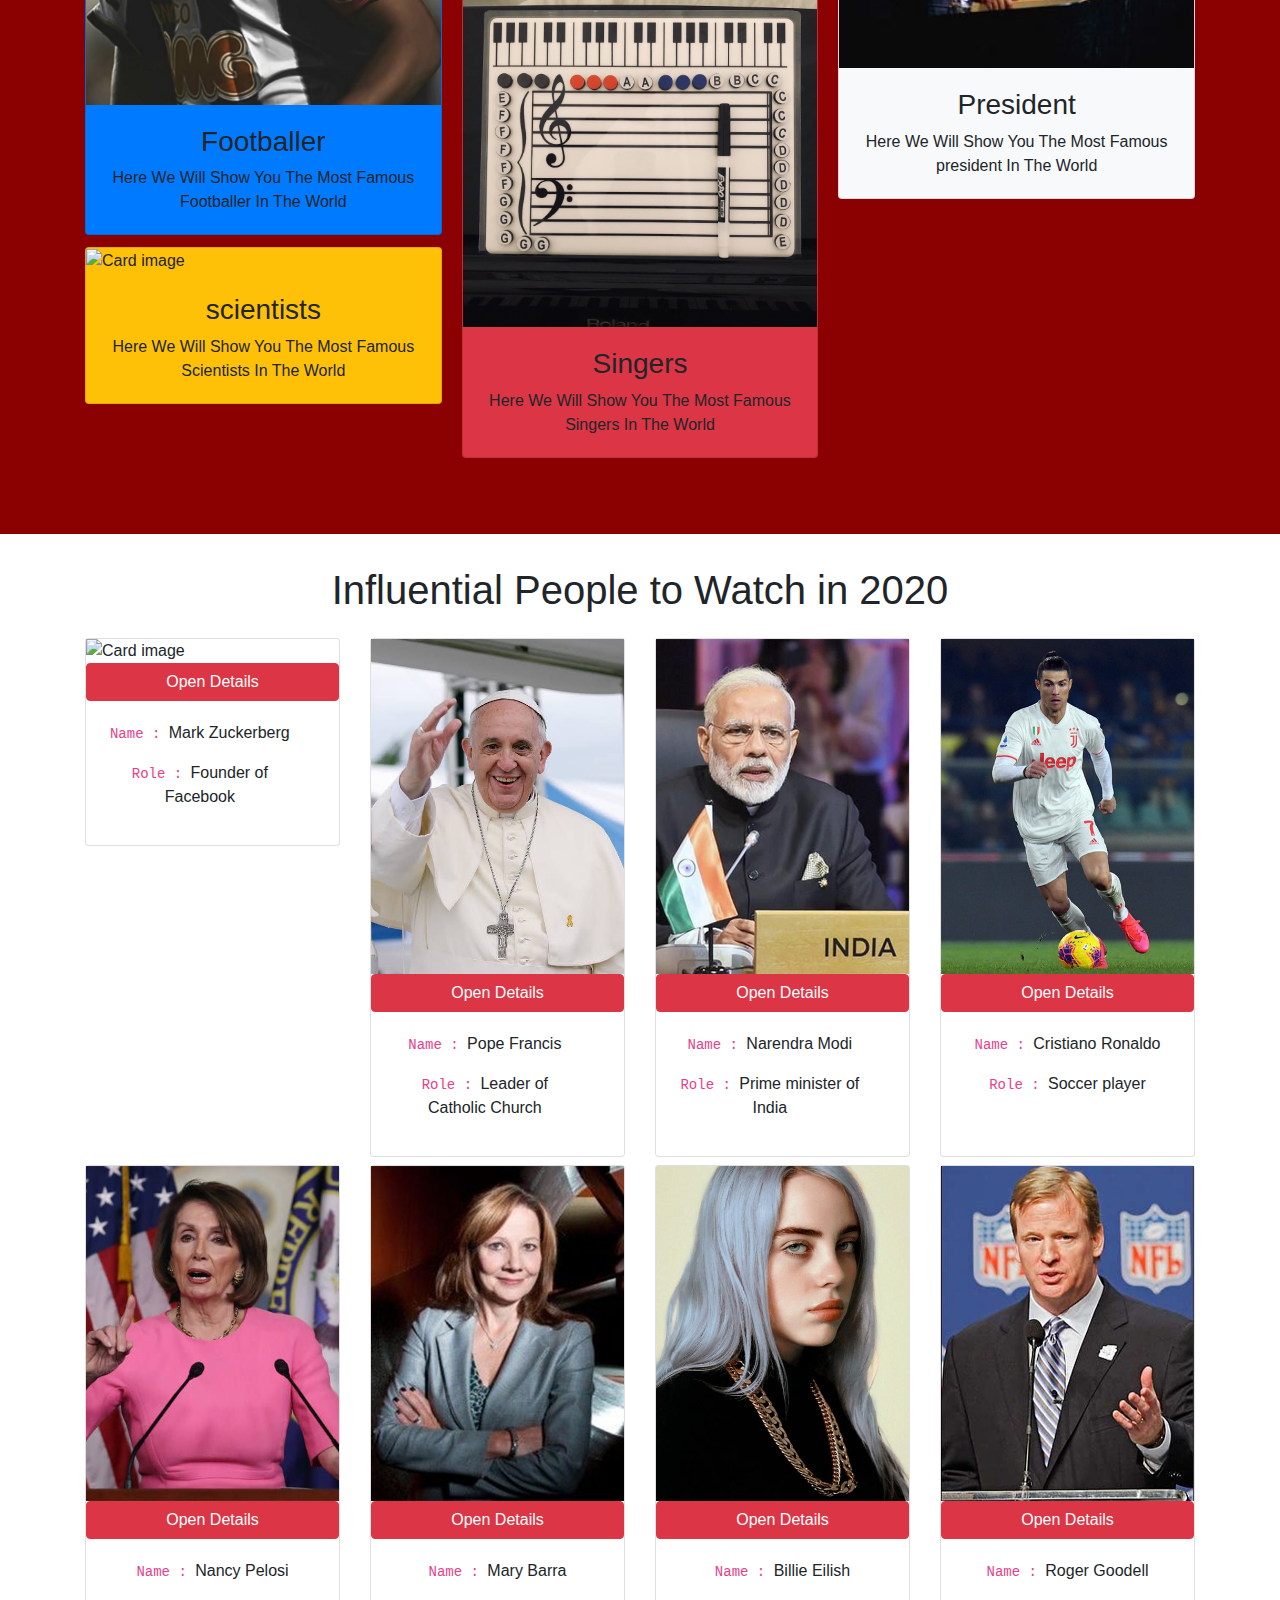
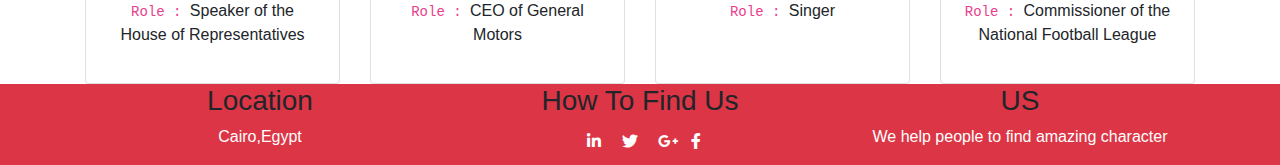
==== commit b843826b: "Update Home.html" ====
--- a/Home.html
+++ b/Home.html
@@ -171,7 +171,7 @@
                       </div>
                   </div>
                   <div class="card bg-info">
-                      <img class="card-img-buttom" src="image/programmeer.png" alt="Card image" style="width:100%">
+                      <img class="card-img-buttom" src="image/programmeer.jpg" alt="Card image" style="width:100%">
                       <div class="card-body text-center">
                           <h3>Programmers</h3>
                         <p class="card-text">Here We Will Show You The Most Famous Programmers In The World</p>
--- a/css/home.css
+++ b/css/home.css
@@ -55,6 +55,20 @@
 {
     background-color:#b91427;
 }
+.start:hover
+{
+    text-decoration-line:none;
+    color:white;
+}
+.start
+{
+    color:black;
+}
+.search
+{
+    width:50%;
+    margin:auto;
+}
 /* About */
 .About
 {
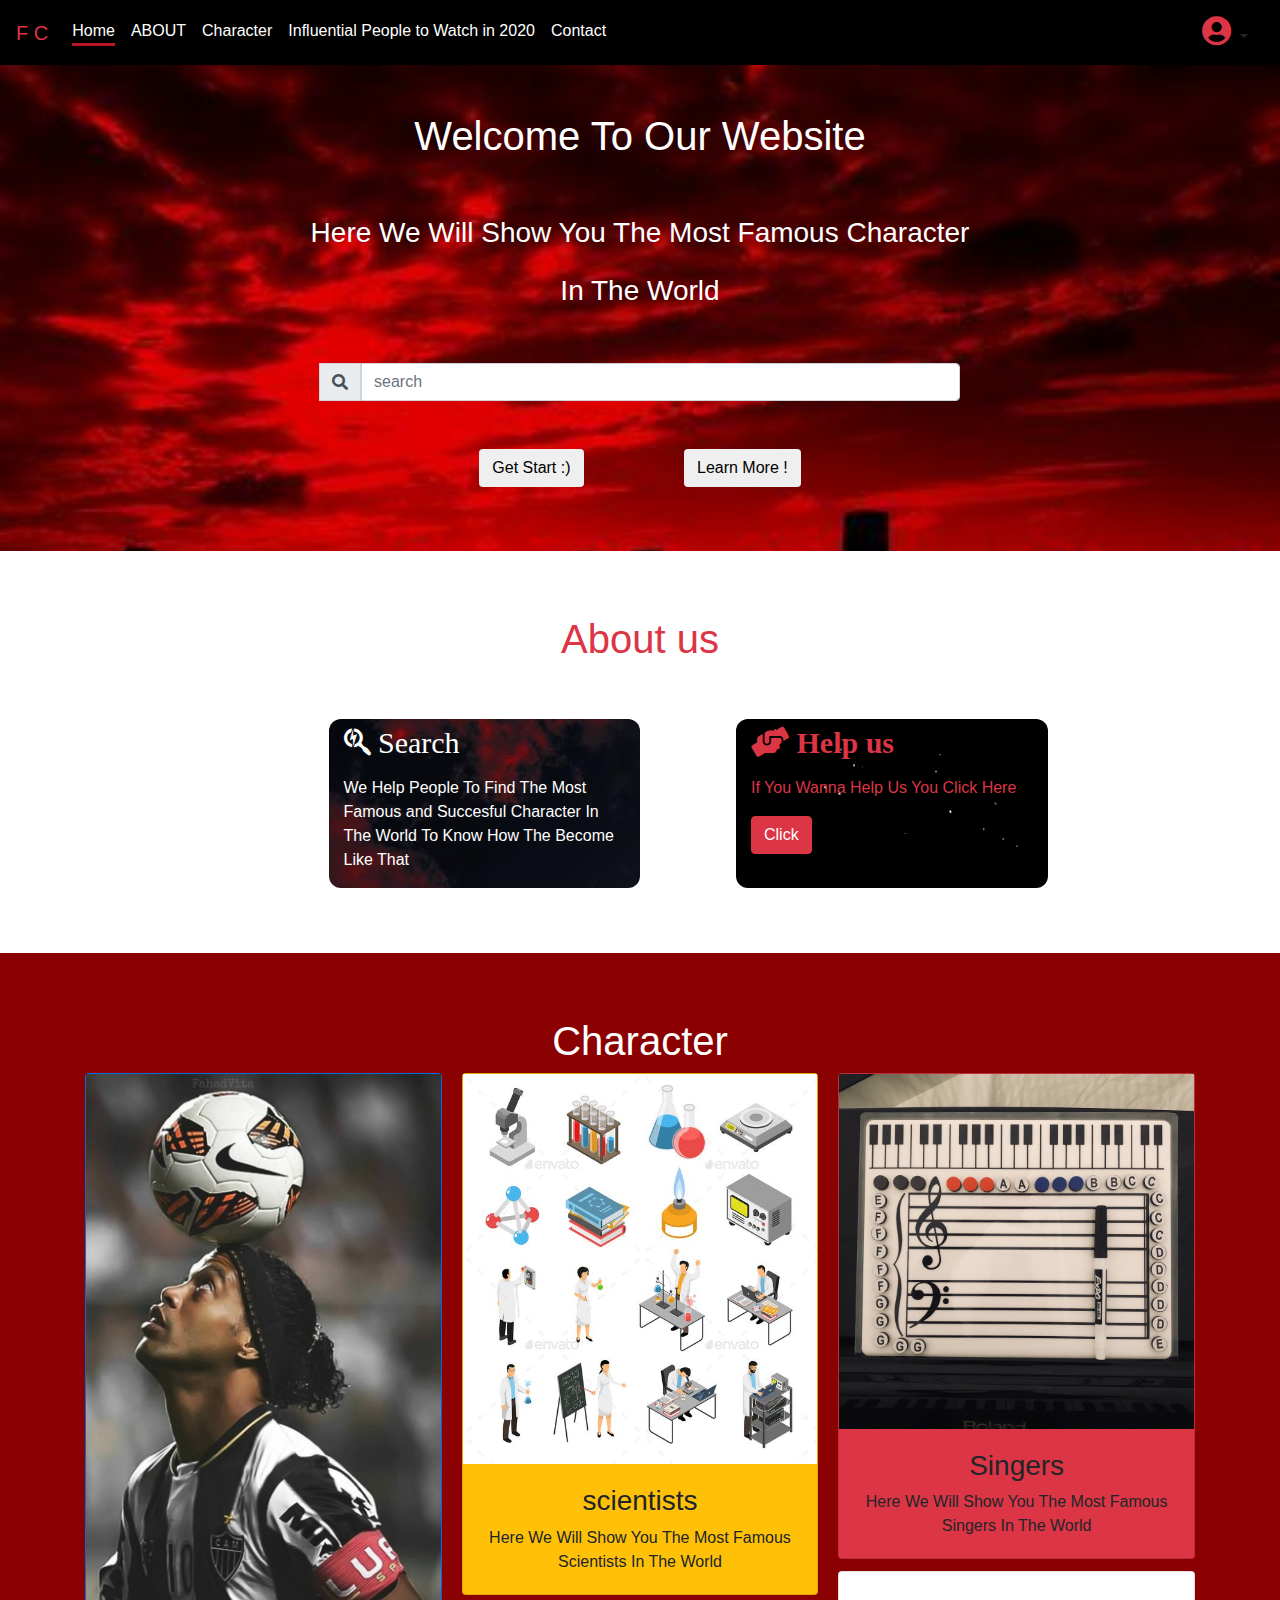
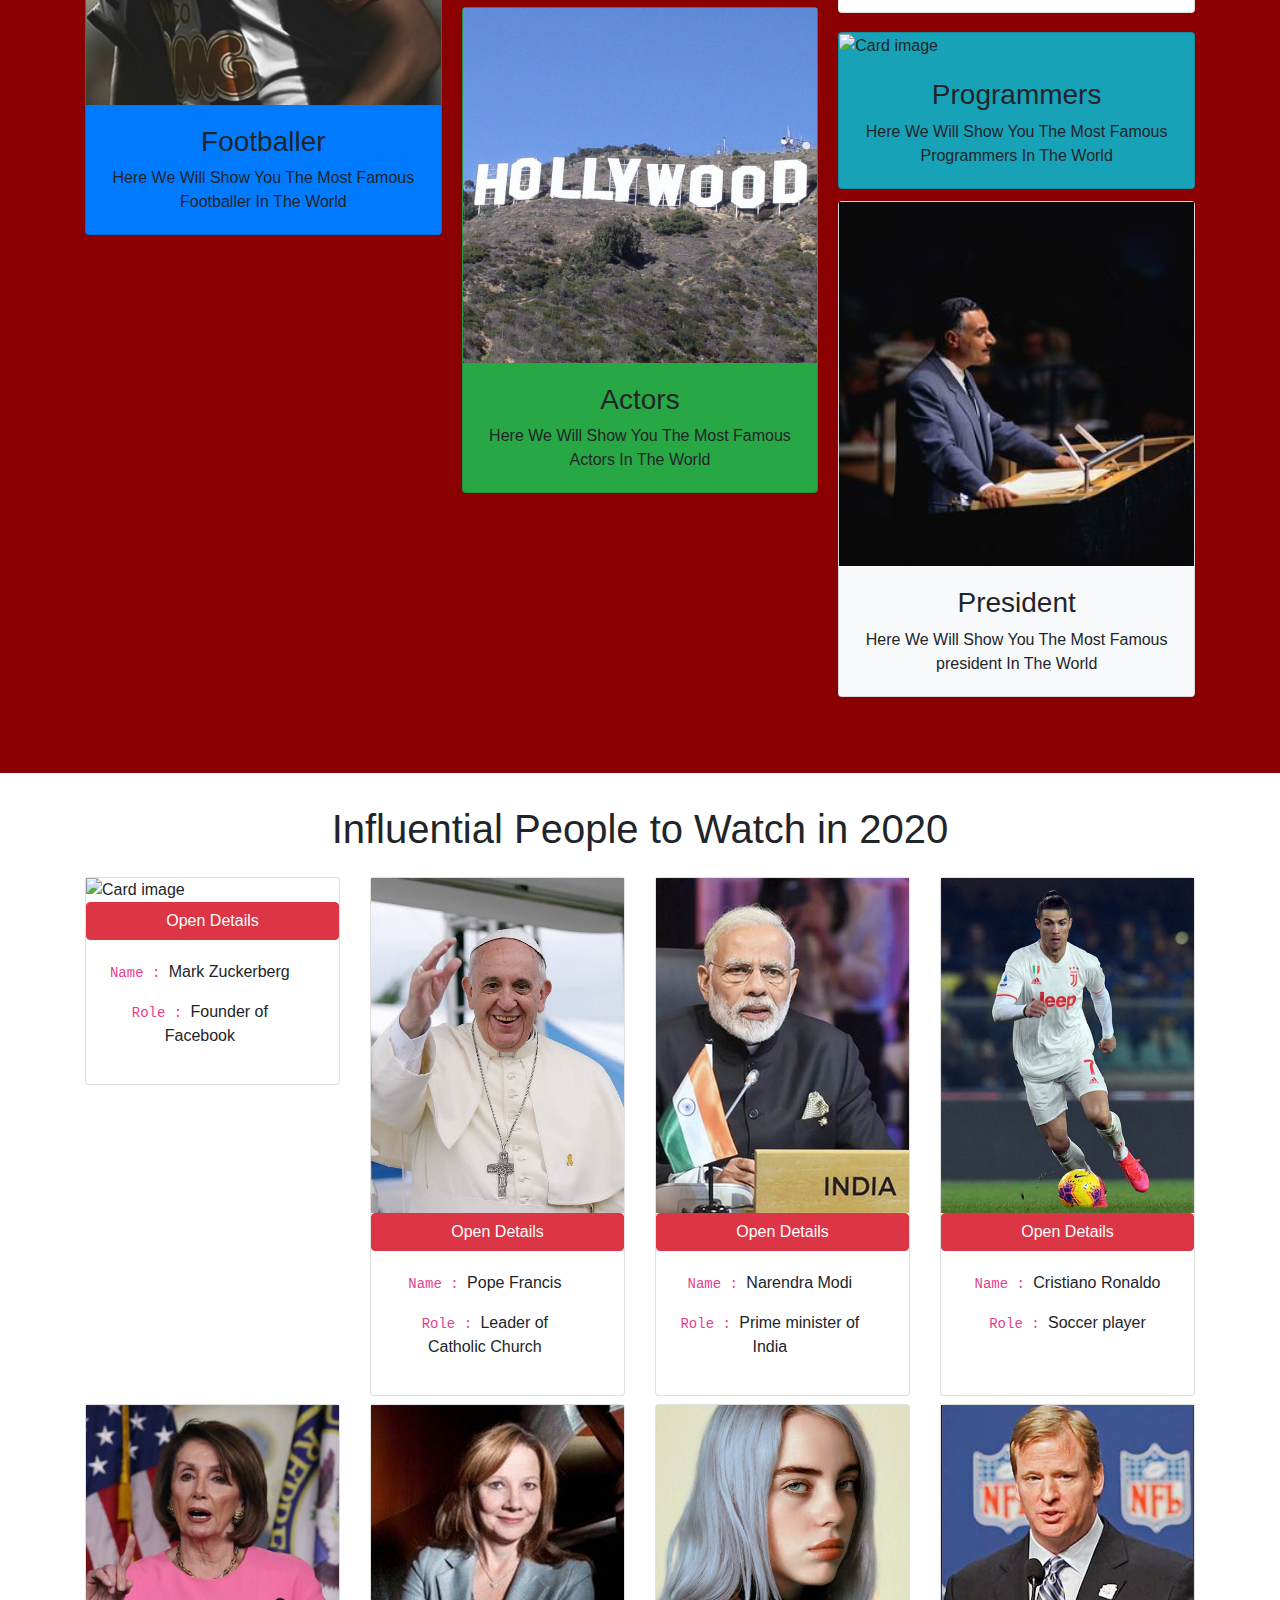
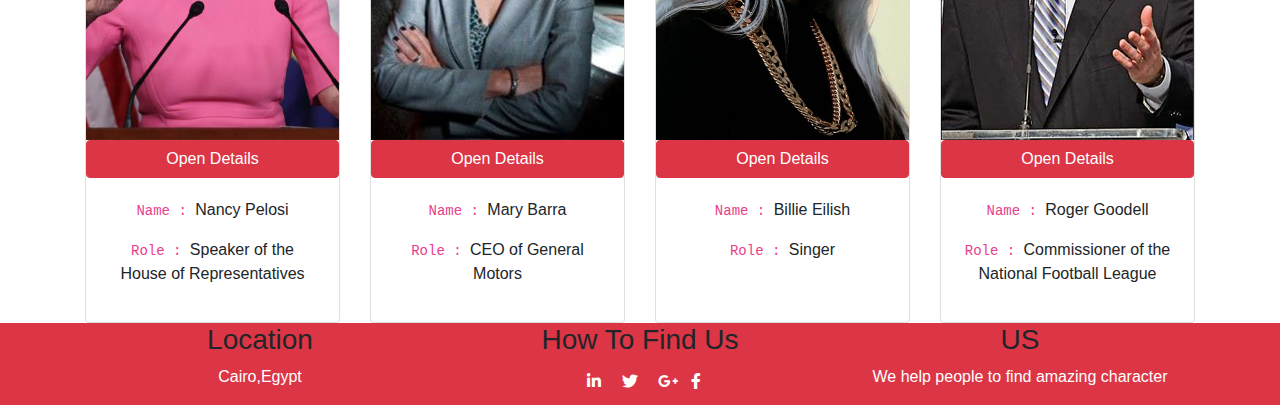
==== commit 3dff9c1b: "Update Home.html" ====
--- a/Home.html
+++ b/Home.html
@@ -144,7 +144,7 @@
                       </div>
                   </div>
                   <div class="card bg-warning">
-                      <img class="card-img-buttom" src="image/scientists.png" alt="Card image" style="width:100%">
+                      <img class="card-img-buttom" src="image/scientists.jpg" alt="Card image" style="width:100%">
                       <div class="card-body text-center">
                           <h3>scientists</h3>
                           <p class="card-text">Here We Will Show You The Most Famous Scientists In The World</p>
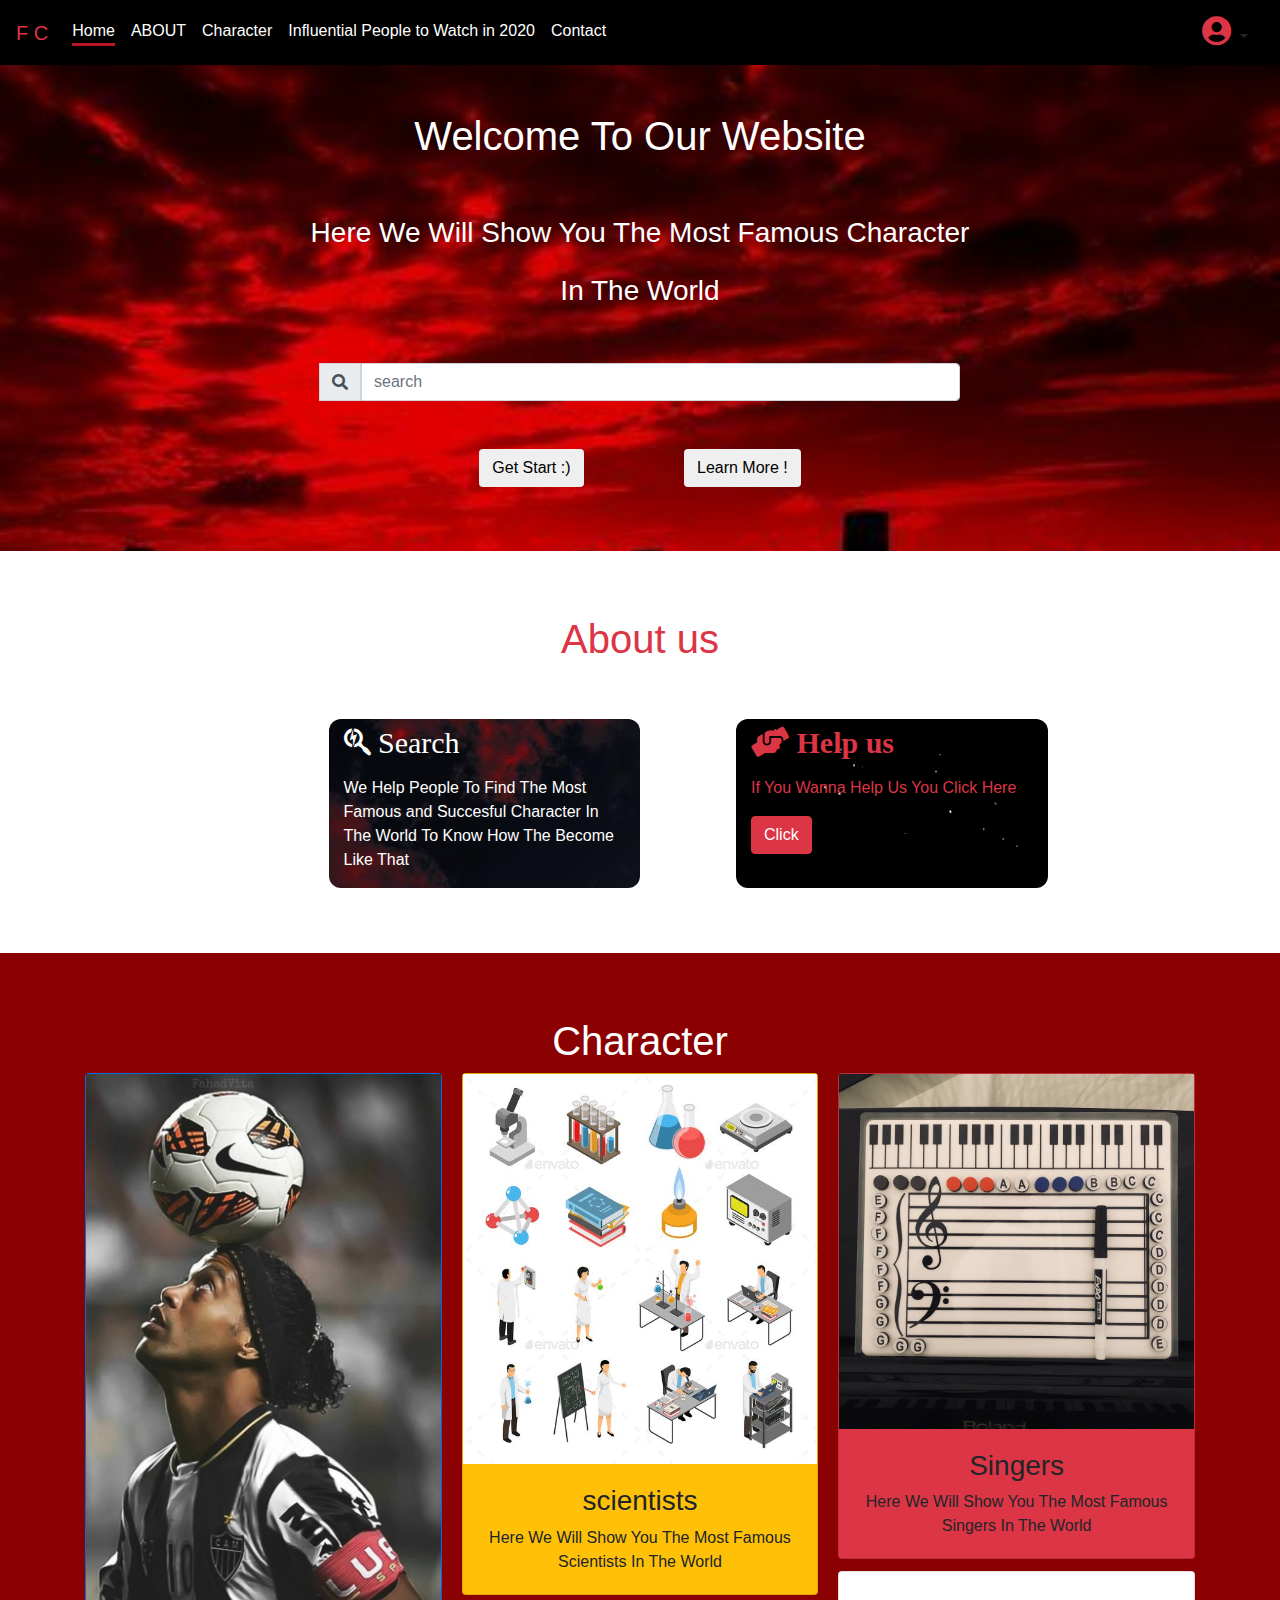
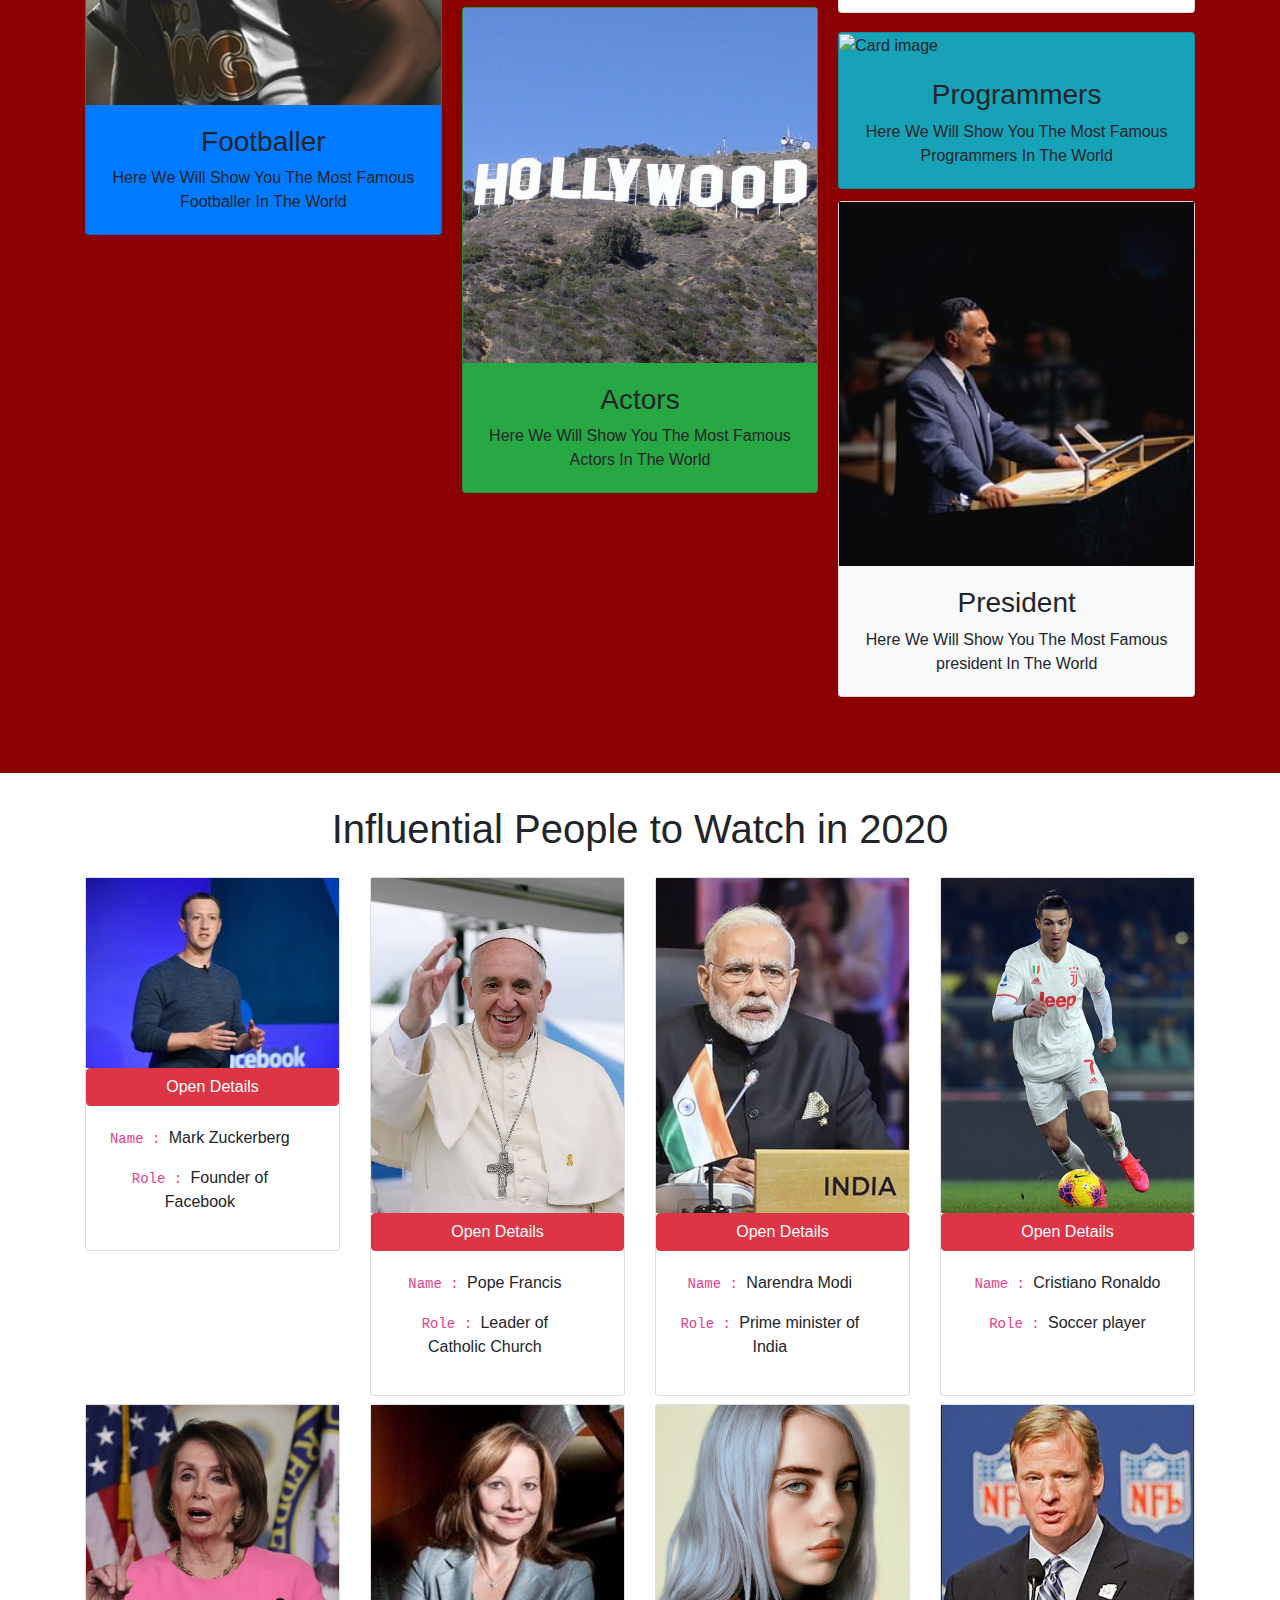
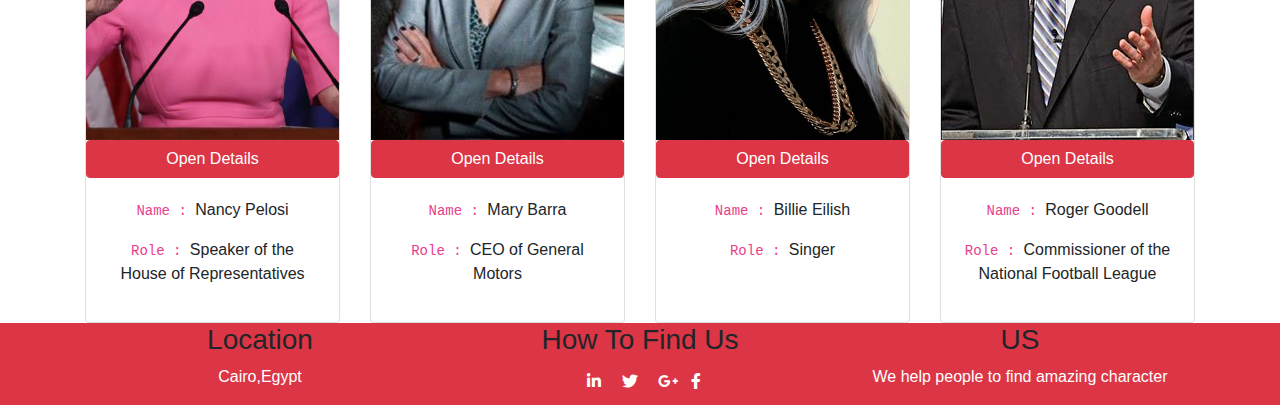
==== commit b023bbd9: "Update Home.html" ====
--- a/Home.html
+++ b/Home.html
@@ -194,7 +194,7 @@
           <div class="row pt-3">
               <div class="col-md-3">
                   <div class="card">
-                      <image class="card-img-buttom" src="image/Mark.png" alt="Card image" style="width:100%"></image>
+                      <image class="card-img-buttom" src="image/Mark.jpg" alt="Card image" style="width:100%"></image>
                       <button type="button" class="btn btn-danger" data-toggle="modal" data-target="#markd">
                           Open Details
                       </button>
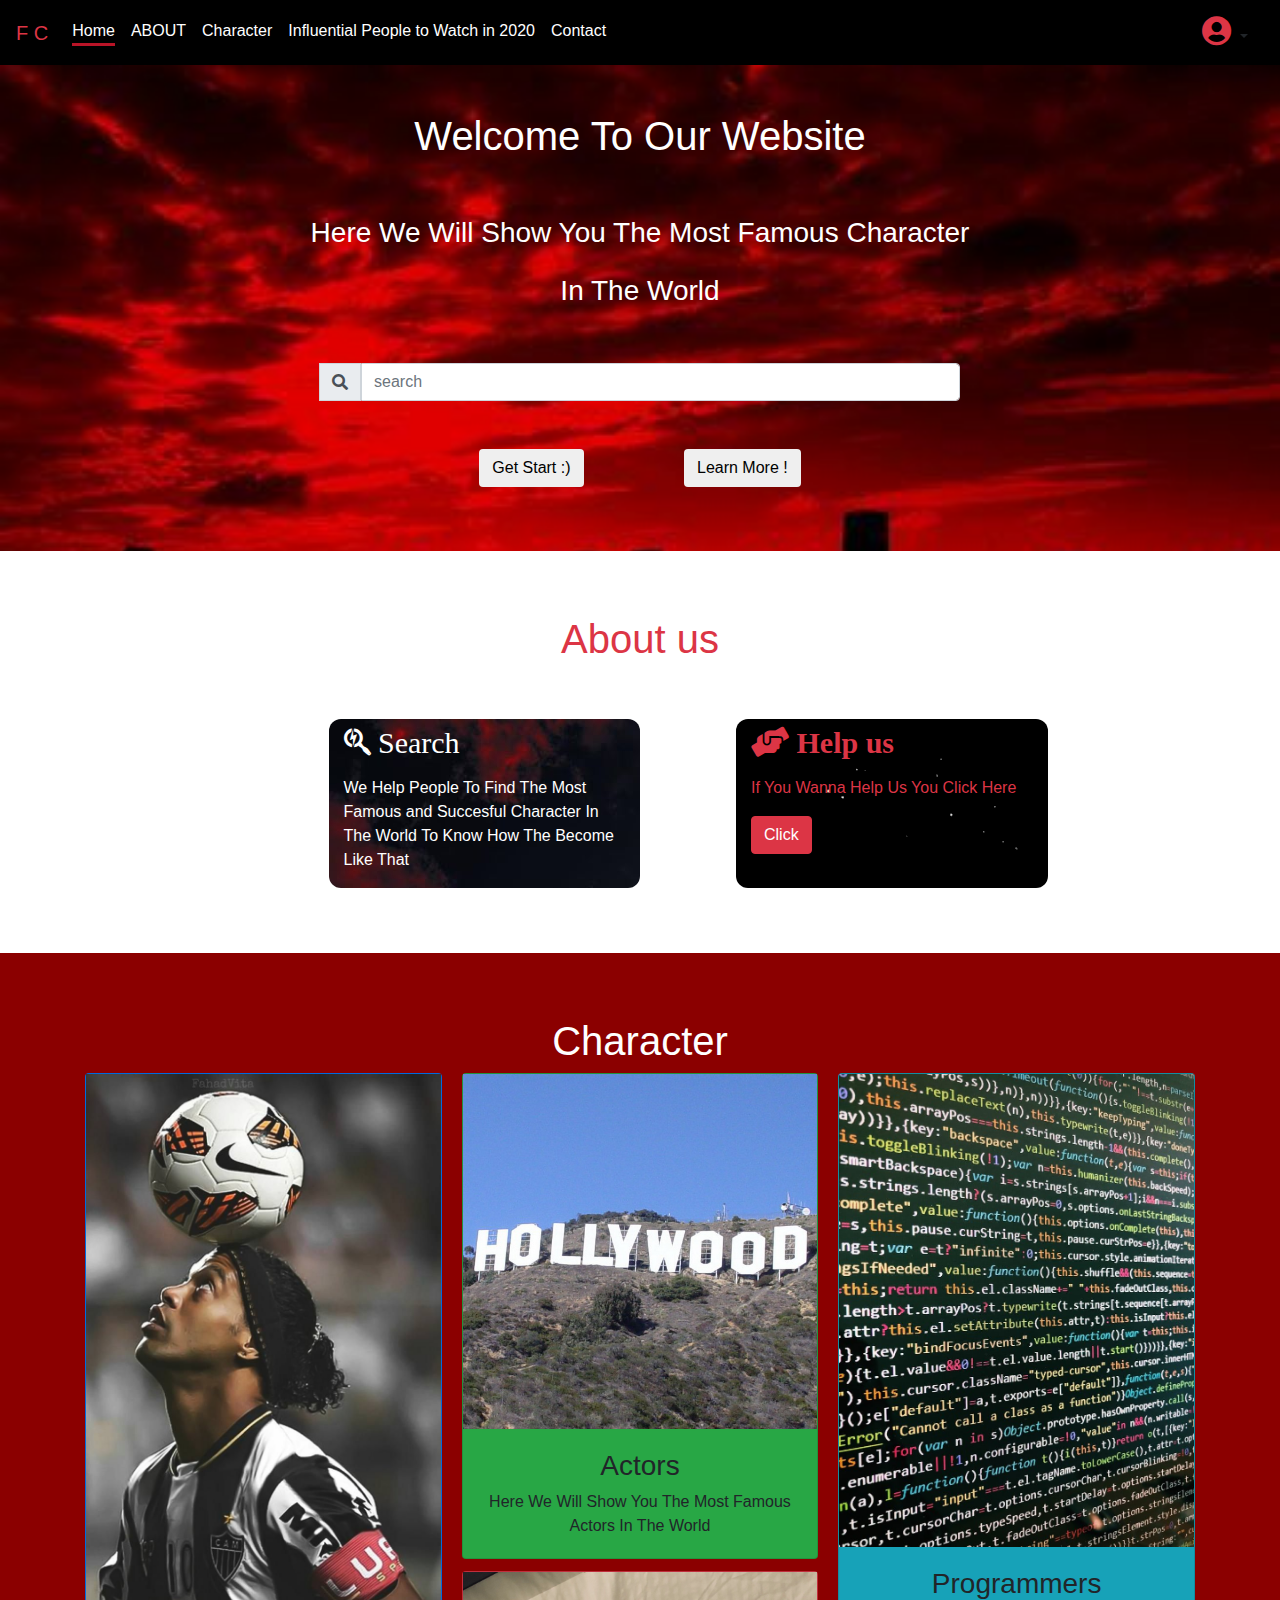
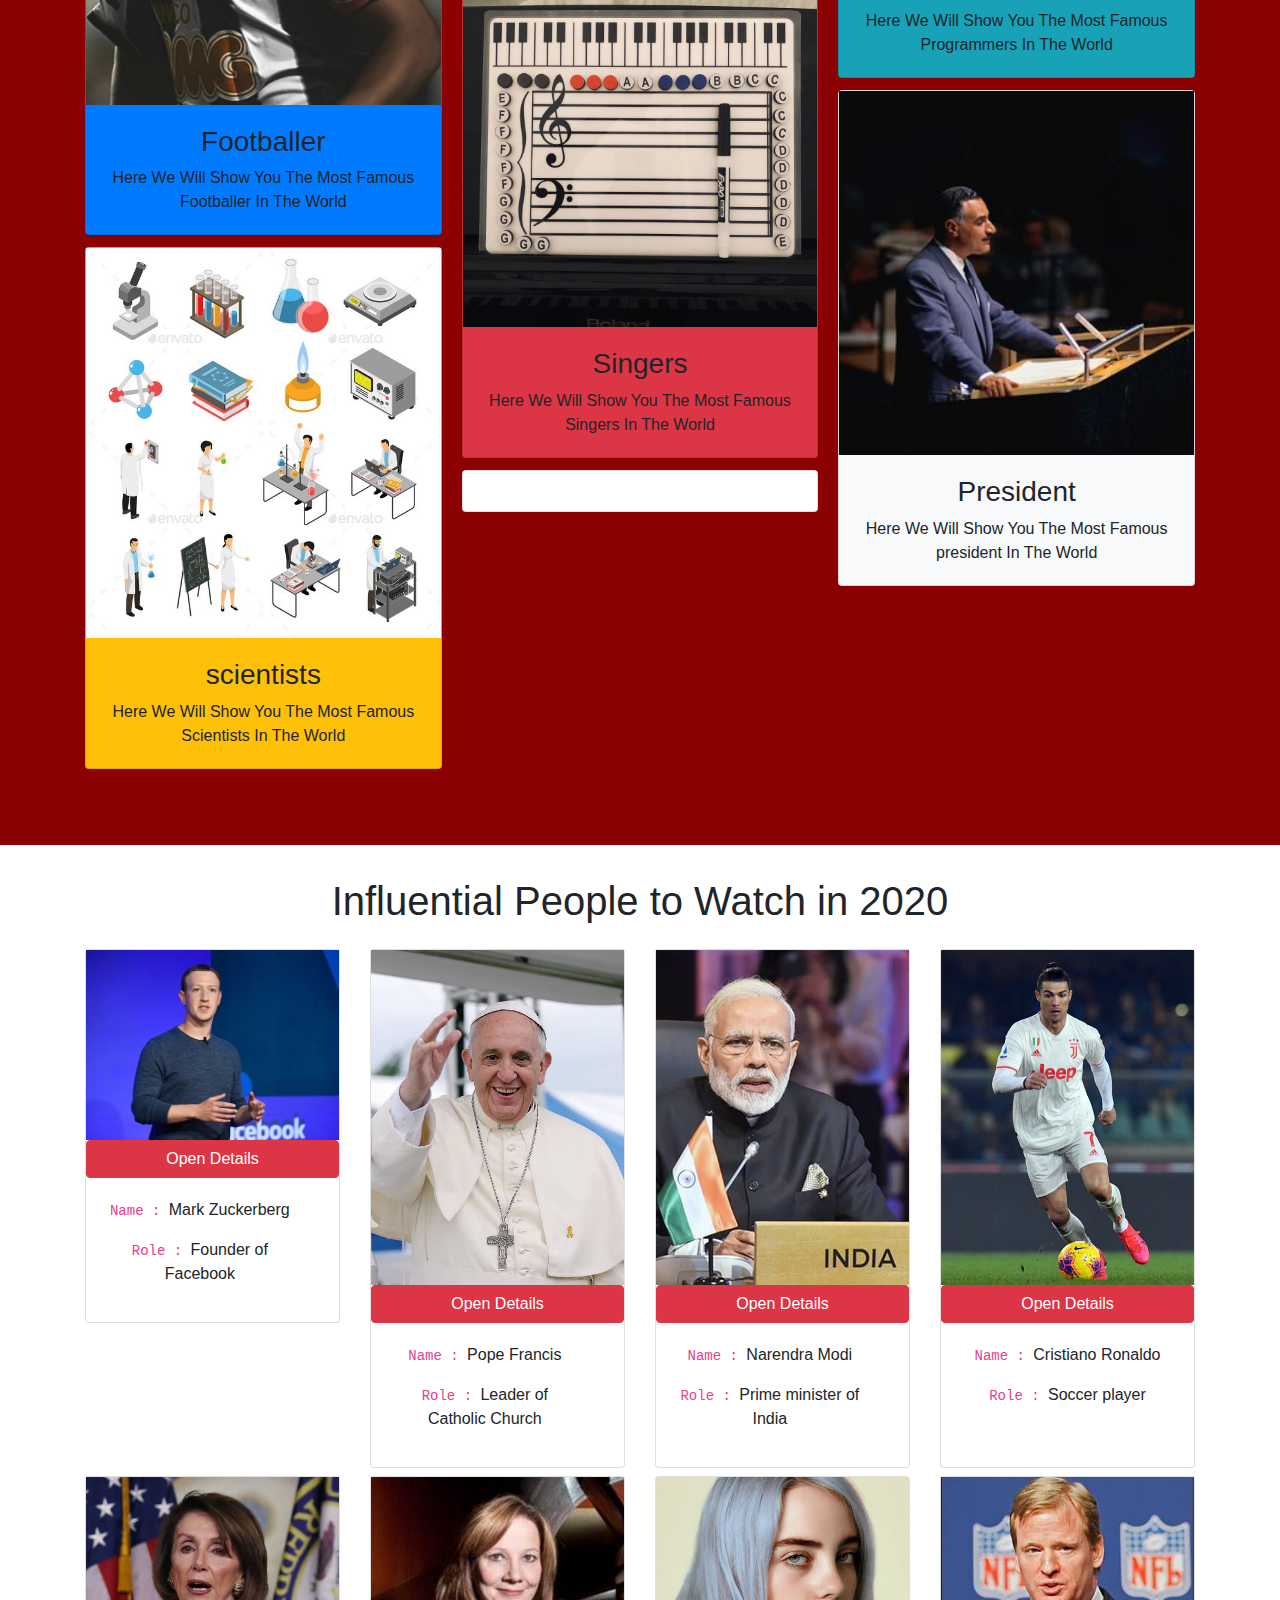
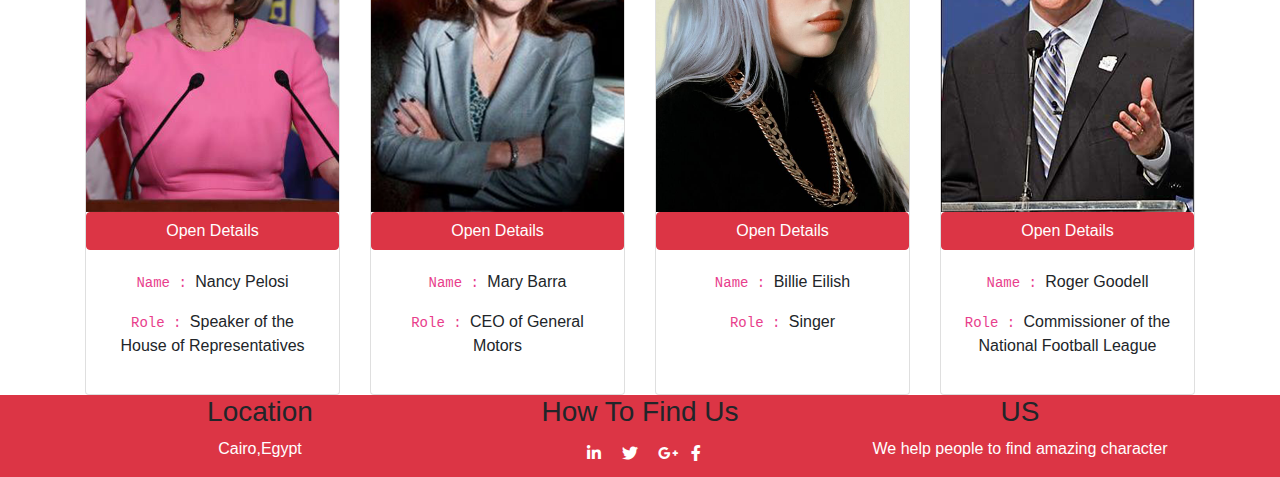
==== commit d9ac6e73: "Update Home.html" ====
--- a/Home.html
+++ b/Home.html
@@ -171,7 +171,7 @@
                       </div>
                   </div>
                   <div class="card bg-info">
-                      <img class="card-img-buttom" src="image/programmeer.jpg" alt="Card image" style="width:100%">
+                      <img class="card-img-buttom" src="image/programmer.jpg" alt="Card image" style="width:100%">
                       <div class="card-body text-center">
                           <h3>Programmers</h3>
                         <p class="card-text">Here We Will Show You The Most Famous Programmers In The World</p>
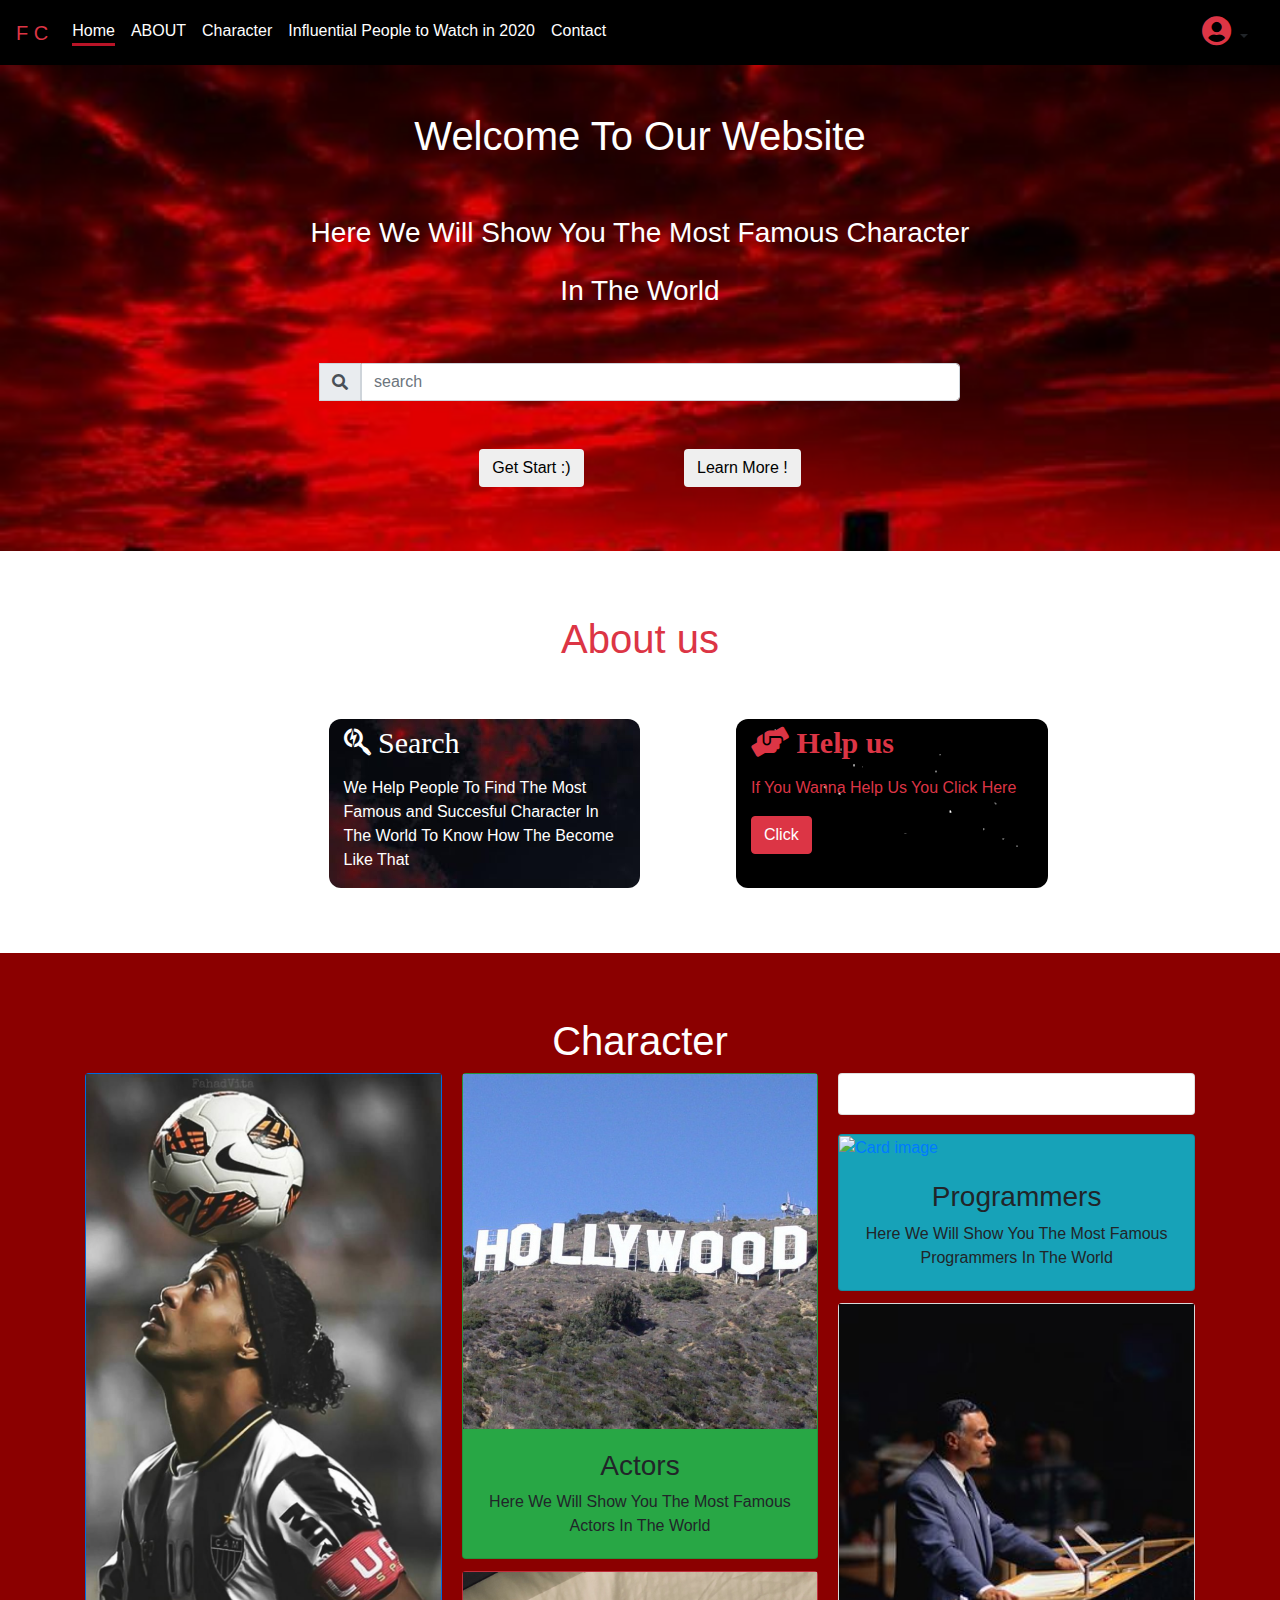
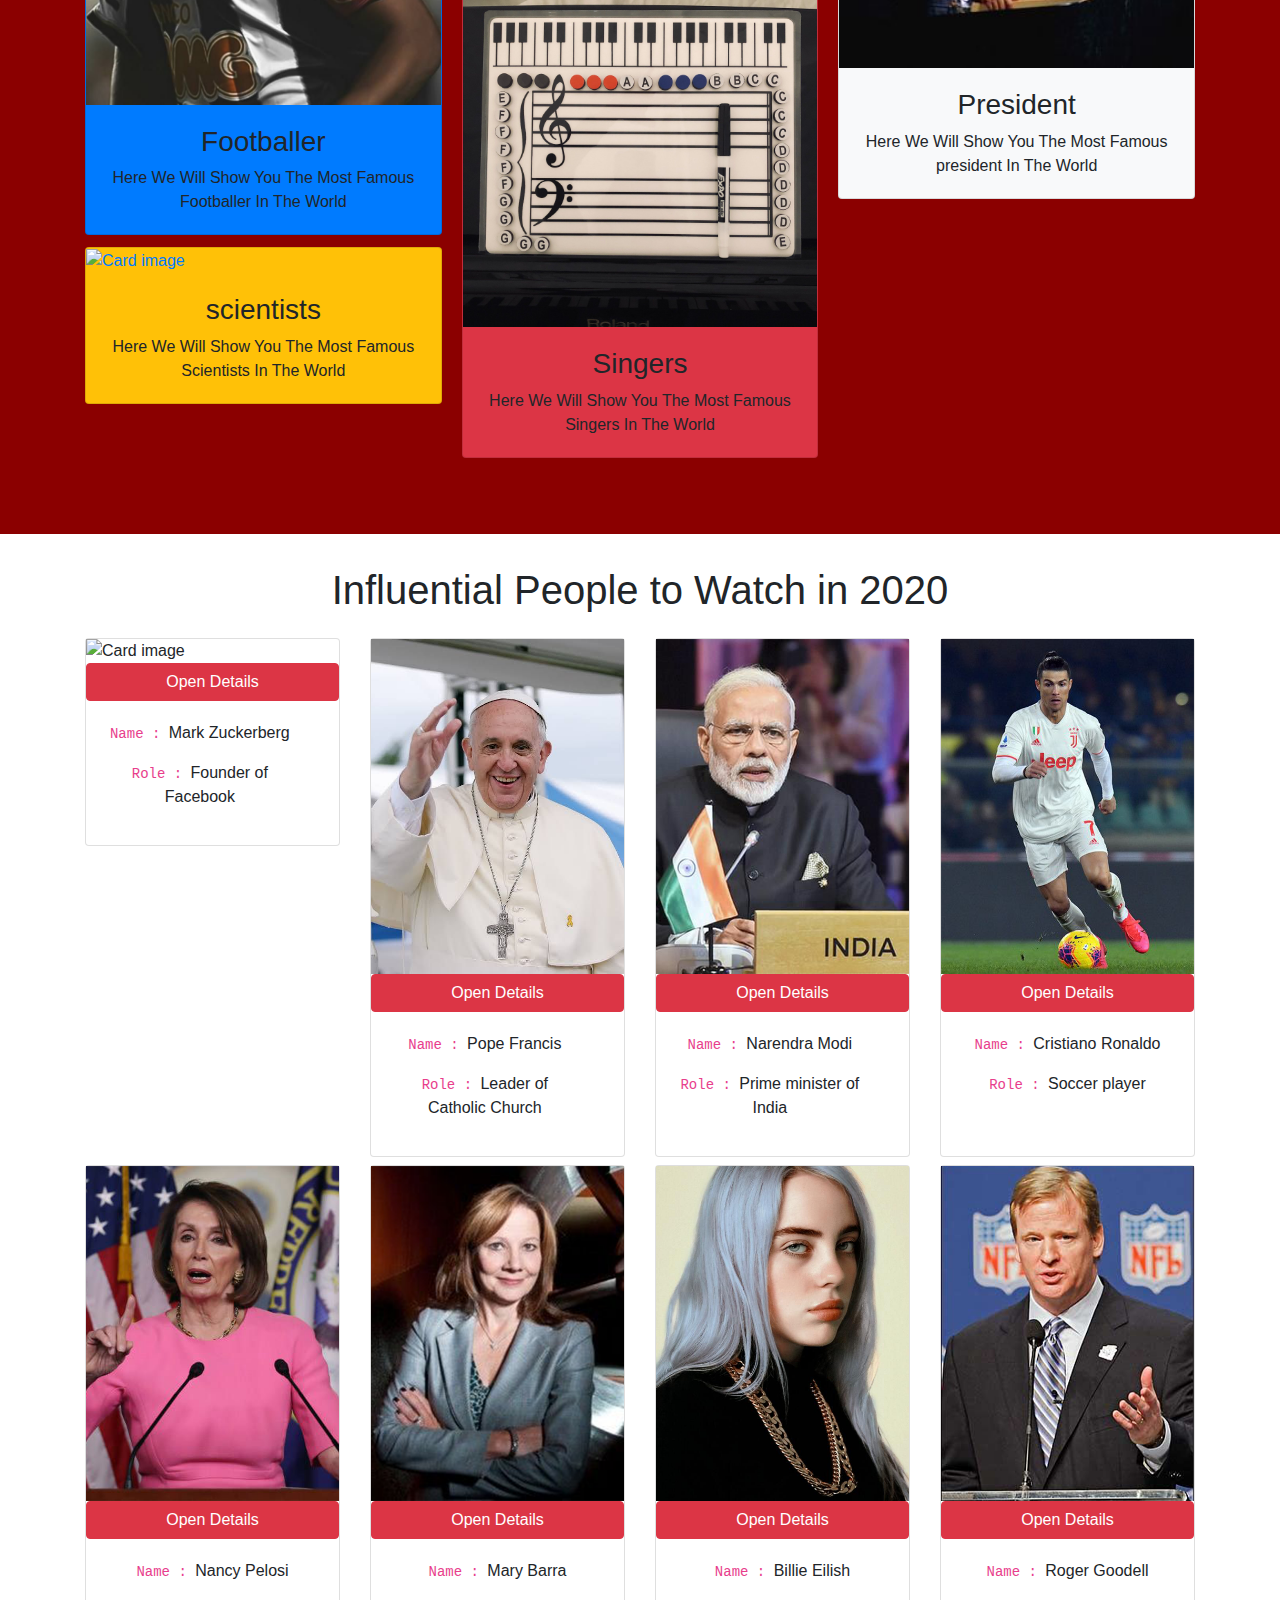
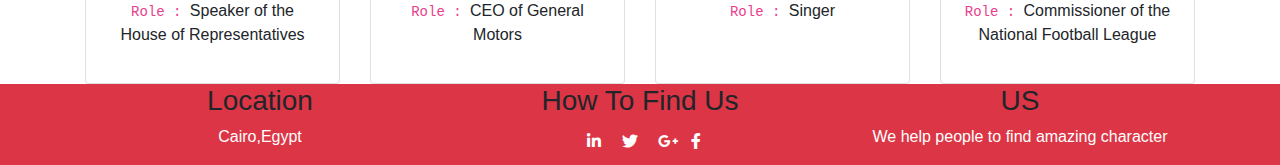
==== commit 851536f9: "Add files via upload" ====
--- a/Home.html
+++ b/Home.html
@@ -30,7 +30,7 @@
                       <li class="nav-item"><a href="#about" class="nav-link">ABOUT</a></li>
                       <li class="nav-item"><a href="#Character" class="nav-link">Character</a></li>
                       <li class="nav-item"><a href="#Influential" class="nav-link">Influential People to Watch in 2020</a></li>
-                      <li class="nav-item"><a href="#" class="nav-link">Contact</a></li>
+                      <li class="nav-item"><a href="us.html" class="nav-link">Contact</a></li>
                   </ul>
                   <ul class="navbar-nav ml-auto nav-link">
                       <div class="dropdown">
@@ -144,14 +144,14 @@
                       </div>
                   </div>
                   <div class="card bg-warning">
-                      <img class="card-img-buttom" src="image/scientists.jpg" alt="Card image" style="width:100%">
+                      <a href=""><img class="card-img-buttom" src="image/scientists.png" alt="Card image" style="width:100%"></a>
                       <div class="card-body text-center">
                           <h3>scientists</h3>
                           <p class="card-text">Here We Will Show You The Most Famous Scientists In The World</p>
                       </div>
                   </div>
                   <div class="card bg-success">
-                      <img class="card-img-buttom" src="image/Actors.png" alt="Card image" style="width:100%">
+                      <a href=""><img class="card-img-buttom" src="image/Actors.png" alt="Card image" style="width:100%"></a>
                       <div class="card-body text-center">
                           <h3>Actors</h3>
                           <p class="card-text">Here We Will Show You The Most Famous Actors In The World</p>
@@ -171,7 +171,7 @@
                       </div>
                   </div>
                   <div class="card bg-info">
-                      <img class="card-img-buttom" src="image/programmer.jpg" alt="Card image" style="width:100%">
+                      <a href="programmer.html"><img class="card-img-buttom" src="image/programmeer.png" alt="Card image" style="width:100%"></a>
                       <div class="card-body text-center">
                           <h3>Programmers</h3>
                         <p class="card-text">Here We Will Show You The Most Famous Programmers In The World</p>
@@ -194,7 +194,7 @@
           <div class="row pt-3">
               <div class="col-md-3">
                   <div class="card">
-                      <image class="card-img-buttom" src="image/Mark.jpg" alt="Card image" style="width:100%"></image>
+                      <image class="card-img-buttom" src="image/Mark.png" alt="Card image" style="width:100%"></image>
                       <button type="button" class="btn btn-danger" data-toggle="modal" data-target="#markd">
                           Open Details
                       </button>
@@ -511,4 +511,4 @@
       </div>
   </footer>
   </body>
-</html>
+</html>